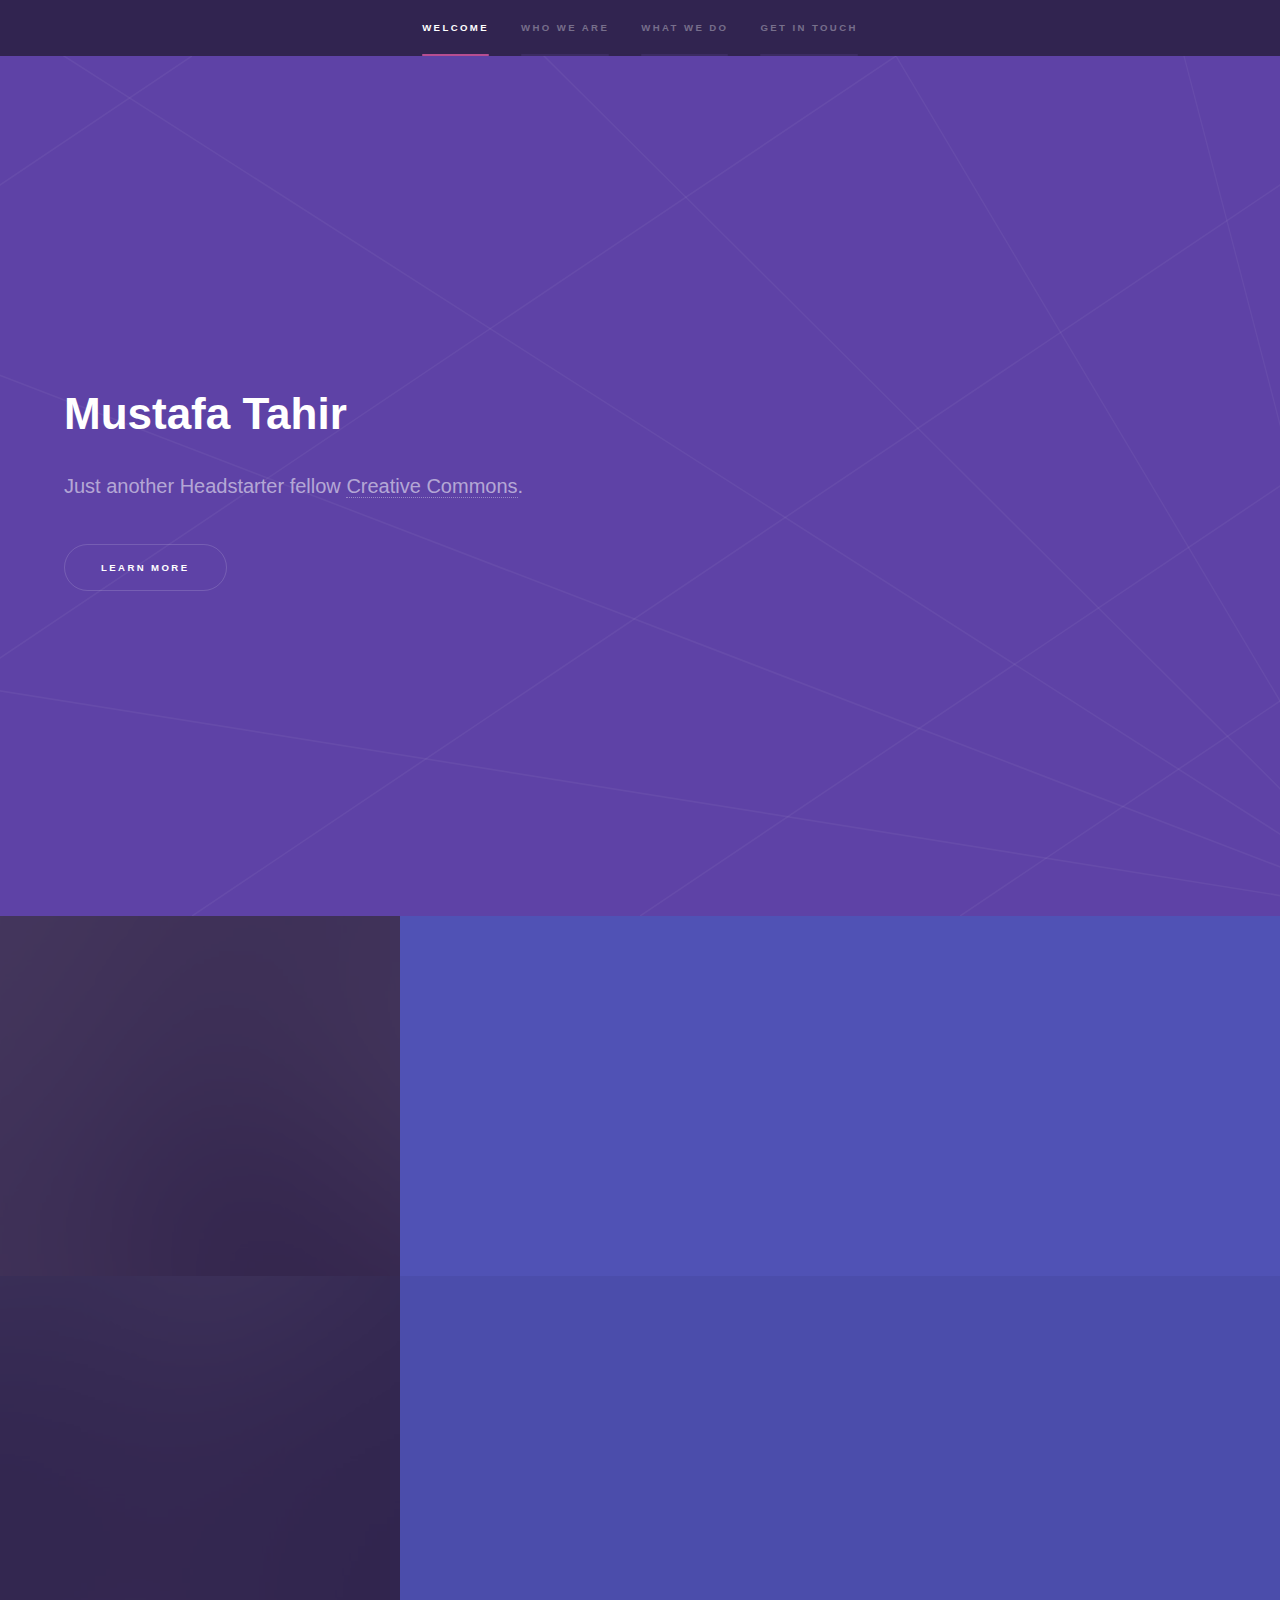
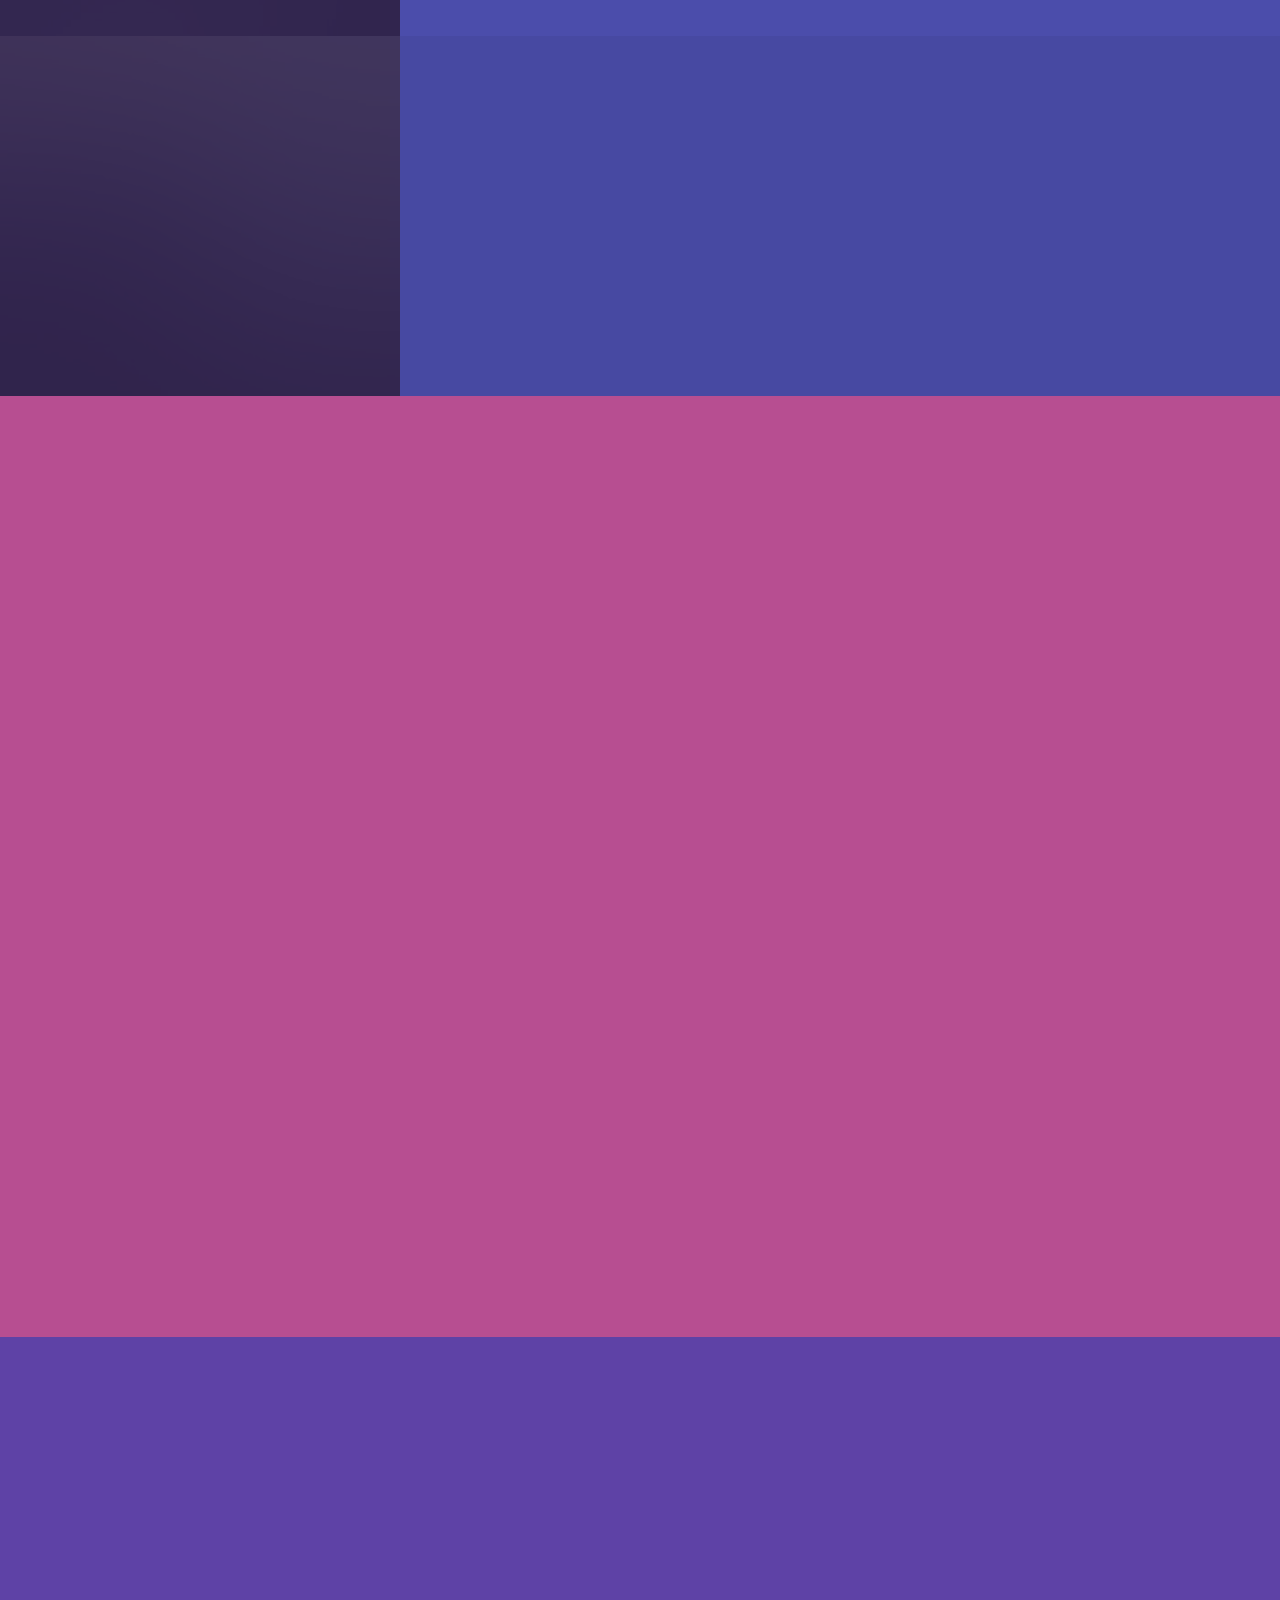
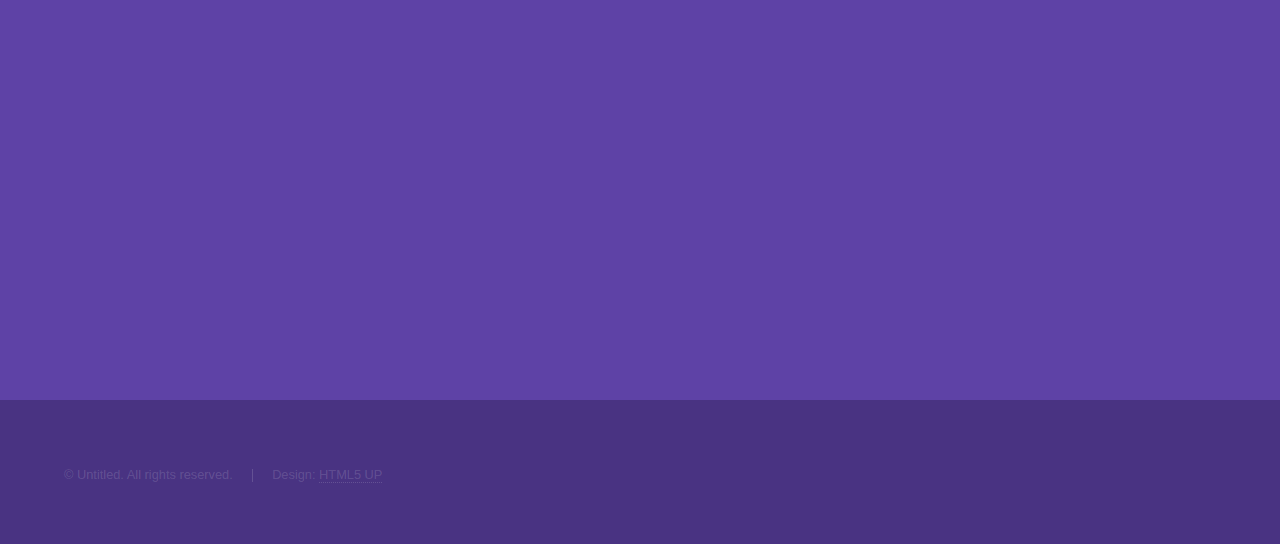
==== index.html @ 3d1623ca "added my first edited files" ====
<!DOCTYPE HTML>
<!--
	Hyperspace by HTML5 UP
	html5up.net | @ajlkn
	Free for personal and commercial use under the CCA 3.0 license (html5up.net/license)
-->
<html>
	<head>
		<title>Hyperspace by HTML5 UP</title>
		<meta charset="utf-8" />
		<meta name="viewport" content="width=device-width, initial-scale=1, user-scalable=no" />
		<link rel="stylesheet" href="assets/css/main.css" />
		<noscript><link rel="stylesheet" href="assets/css/noscript.css" /></noscript>
	</head>
	<body class="is-preload">

		<!-- Sidebar -->
			<section id="sidebar">
				<div class="inner">
					<nav>
						<ul>
							<li><a href="#intro">Welcome</a></li>
							<li><a href="#one">Who we are</a></li>
							<li><a href="#two">What we do</a></li>
							<li><a href="#three">Get in touch</a></li>
						</ul>
					</nav>
				</div>
			</section>

		<!-- Wrapper -->
			<div id="wrapper">

				<!-- Intro -->
					<section id="intro" class="wrapper style1 fullscreen fade-up">
						<div class="inner">
							<h1>Mustafa Tahir</h1>
							<p>Just another Headstarter fellow  <a href="http://html5up.net/license">Creative Commons</a>.</p>
							<ul class="actions">
								<li><a href="#one" class="button scrolly">Learn more</a></li>
							</ul>
						</div>
					</section>

				<!-- One -->
					<section id="one" class="wrapper style2 spotlights">
						<section>
							<a href="#" class="image"><img src="images/pic01.jpg" alt="" data-position="center center" /></a>
							<div class="content">
								<div class="inner">
									<h2>Sed ipsum dolor</h2>
									<p>Phasellus convallis elit id ullamcorper pulvinar. Duis aliquam turpis mauris, eu ultricies erat malesuada quis. Aliquam dapibus.</p>
									<ul class="actions">
										<li><a href="generic.html" class="button">Learn more</a></li>
									</ul>
								</div>
							</div>
						</section>
						<section>
							<a href="#" class="image"><img src="images/pic02.jpg" alt="" data-position="top center" /></a>
							<div class="content">
								<div class="inner">
									<h2>Feugiat consequat</h2>
									<p>Phasellus convallis elit id ullamcorper pulvinar. Duis aliquam turpis mauris, eu ultricies erat malesuada quis. Aliquam dapibus.</p>
									<ul class="actions">
										<li><a href="generic.html" class="button">Learn more</a></li>
									</ul>
								</div>
							</div>
						</section>
						<section>
							<a href="#" class="image"><img src="images/pic03.jpg" alt="" data-position="25% 25%" /></a>
							<div class="content">
								<div class="inner">
									<h2>Ultricies aliquam</h2>
									<p>Phasellus convallis elit id ullamcorper pulvinar. Duis aliquam turpis mauris, eu ultricies erat malesuada quis. Aliquam dapibus.</p>
									<ul class="actions">
										<li><a href="generic.html" class="button">Learn more</a></li>
									</ul>
								</div>
							</div>
						</section>
					</section>

				<!-- Two -->
					<section id="two" class="wrapper style3 fade-up">
						<div class="inner">
							<h2>What we do</h2>
							<p>Phasellus convallis elit id ullamcorper pulvinar. Duis aliquam turpis mauris, eu ultricies erat malesuada quis. Aliquam dapibus, lacus eget hendrerit bibendum, urna est aliquam sem, sit amet imperdiet est velit quis lorem.</p>
							<div class="features">
								<section>
									<span class="icon solid major fa-code"></span>
									<h3>Lorem ipsum amet</h3>
									<p>Phasellus convallis elit id ullam corper amet et pulvinar. Duis aliquam turpis mauris, sed ultricies erat dapibus.</p>
								</section>
								<section>
									<span class="icon solid major fa-lock"></span>
									<h3>Aliquam sed nullam</h3>
									<p>Phasellus convallis elit id ullam corper amet et pulvinar. Duis aliquam turpis mauris, sed ultricies erat dapibus.</p>
								</section>
								<section>
									<span class="icon solid major fa-cog"></span>
									<h3>Sed erat ullam corper</h3>
									<p>Phasellus convallis elit id ullam corper amet et pulvinar. Duis aliquam turpis mauris, sed ultricies erat dapibus.</p>
								</section>
								<section>
									<span class="icon solid major fa-desktop"></span>
									<h3>Veroeros quis lorem</h3>
									<p>Phasellus convallis elit id ullam corper amet et pulvinar. Duis aliquam turpis mauris, sed ultricies erat dapibus.</p>
								</section>
								<section>
									<span class="icon solid major fa-link"></span>
									<h3>Urna quis bibendum</h3>
									<p>Phasellus convallis elit id ullam corper amet et pulvinar. Duis aliquam turpis mauris, sed ultricies erat dapibus.</p>
								</section>
								<section>
									<span class="icon major fa-gem"></span>
									<h3>Aliquam urna dapibus</h3>
									<p>Phasellus convallis elit id ullam corper amet et pulvinar. Duis aliquam turpis mauris, sed ultricies erat dapibus.</p>
								</section>
							</div>
							<ul class="actions">
								<li><a href="generic.html" class="button">Learn more</a></li>
							</ul>
						</div>
					</section>

				<!-- Three -->
					<section id="three" class="wrapper style1 fade-up">
						<div class="inner">
							<h2>Get in touch</h2>
							<p>Phasellus convallis elit id ullamcorper pulvinar. Duis aliquam turpis mauris, eu ultricies erat malesuada quis. Aliquam dapibus, lacus eget hendrerit bibendum, urna est aliquam sem, sit amet imperdiet est velit quis lorem.</p>
							<div class="split style1">
								<section>
									<form method="post" action="#">
										<div class="fields">
											<div class="field half">
												<label for="name">Name</label>
												<input type="text" name="name" id="name" />
											</div>
											<div class="field half">
												<label for="email">Email</label>
												<input type="text" name="email" id="email" />
											</div>
											<div class="field">
												<label for="message">Message</label>
												<textarea name="message" id="message" rows="5"></textarea>
											</div>
										</div>
										<ul class="actions">
											<li><a href="" class="button submit">Send Message</a></li>
										</ul>
									</form>
								</section>
								<section>
									<ul class="contact">
										<li>
											<h3>Address</h3>
											<span>12345 Somewhere Road #654<br />
											Nashville, TN 00000-0000<br />
											USA</span>
										</li>
										<li>
											<h3>Email</h3>
											<a href="#">user@untitled.tld</a>
										</li>
										<li>
											<h3>Phone</h3>
											<span>(000) 000-0000</span>
										</li>
										<li>
											<h3>Social</h3>
											<ul class="icons">
												<li><a href="#" class="icon brands fa-twitter"><span class="label">Twitter</span></a></li>
												<li><a href="#" class="icon brands fa-facebook-f"><span class="label">Facebook</span></a></li>
												<li><a href="#" class="icon brands fa-github"><span class="label">GitHub</span></a></li>
												<li><a href="#" class="icon brands fa-instagram"><span class="label">Instagram</span></a></li>
												<li><a href="#" class="icon brands fa-linkedin-in"><span class="label">LinkedIn</span></a></li>
											</ul>
										</li>
									</ul>
								</section>
							</div>
						</div>
					</section>

			</div>

		<!-- Footer -->
			<footer id="footer" class="wrapper style1-alt">
				<div class="inner">
					<ul class="menu">
						<li>&copy; Untitled. All rights reserved.</li><li>Design: <a href="http://html5up.net">HTML5 UP</a></li>
					</ul>
				</div>
			</footer>

		<!-- Scripts -->
			<script src="assets/js/jquery.min.js"></script>
			<script src="assets/js/jquery.scrollex.min.js"></script>
			<script src="assets/js/jquery.scrolly.min.js"></script>
			<script src="assets/js/browser.min.js"></script>
			<script src="assets/js/breakpoints.min.js"></script>
			<script src="assets/js/util.js"></script>
			<script src="assets/js/main.js"></script>

	</body>
</html>
---- assets/css/main.css ----
@import url(fontawesome-all.min.css);

/*
	Hyperspace by HTML5 UP
	html5up.net | @ajlkn
	Free for personal and commercial use under the CCA 3.0 license (html5up.net/license)
*/

html, body, div, span, applet, object,
iframe, h1, h2, h3, h4, h5, h6, p, blockquote,
pre, a, abbr, acronym, address, big, cite,
code, del, dfn, em, img, ins, kbd, q, s, samp,
small, strike, strong, sub, sup, tt, var, b,
u, i, center, dl, dt, dd, ol, ul, li, fieldset,
form, label, legend, table, caption, tbody,
tfoot, thead, tr, th, td, article, aside,
canvas, details, embed, figure, figcaption,
footer, header, hgroup, menu, nav, output, ruby,
section, summary, time, mark, audio, video {
	margin: 0;
	padding: 0;
	border: 0;
	font-size: 100%;
	font: inherit;
	vertical-align: baseline;}

article, aside, details, figcaption, figure,
footer, header, hgroup, menu, nav, section {
	display: block;}

body {
	line-height: 1;
}

ol, ul {
	list-style: none;
}

blockquote, q {
	quotes: none;
}

	blockquote:before, blockquote:after, q:before, q:after {
		content: '';
		content: none;
	}

table {
	border-collapse: collapse;
	border-spacing: 0;
}

body {
	-webkit-text-size-adjust: none;
}

mark {
	background-color: transparent;
	color: inherit;
}

input::-moz-focus-inner {
	border: 0;
	padding: 0;
}

input, select, textarea {
	-moz-appearance: none;
	-webkit-appearance: none;
	-ms-appearance: none;
	appearance: none;
}

/* Basic */

	@-ms-viewport {
		width: device-width;
	}

	body {
		-ms-overflow-style: scrollbar;
	}

	@media screen and (max-width: 480px) {

		html, body {
			min-width: 320px;
		}

	}

	html {
		box-sizing: border-box;
	}

	*, *:before, *:after {
		box-sizing: inherit;
	}

	body {
		background: #312450;
	}

		body.is-preload *, body.is-preload *:before, body.is-preload *:after {
			-moz-animation: none !important;
			-webkit-animation: none !important;
			-ms-animation: none !important;
			animation: none !important;
			-moz-transition: none !important;
			-webkit-transition: none !important;
			-ms-transition: none !important;
			transition: none !important;
		}

/* Type */

	body, input, select, textarea {
		color: rgba(255, 255, 255, 0.55);
		font-family: Arial, Helvetica, sans-serif;
		font-size: 16.5pt;
		font-weight: normal;
		line-height: 1.75;
	}

		@media screen and (max-width: 1680px) {

			body, input, select, textarea {
				font-size: 13pt;
			}

		}

		@media screen and (max-width: 1280px) {

			body, input, select, textarea {
				font-size: 12pt;
			}

		}

		@media screen and (max-width: 360px) {

			body, input, select, textarea {
				font-size: 11pt;
			}

		}

	a {
		-moz-transition: color 0.2s ease, border-bottom-color 0.2s ease;
		-webkit-transition: color 0.2s ease, border-bottom-color 0.2s ease;
		-ms-transition: color 0.2s ease, border-bottom-color 0.2s ease;
		transition: color 0.2s ease, border-bottom-color 0.2s ease;
		border-bottom: dotted 1px rgba(255, 255, 255, 0.35);
		color: inherit;
		text-decoration: none;
	}

		a:hover {
			border-bottom-color: transparent;
			color: #ffffff;
		}

	strong, b {
		color: #ffffff;
		font-weight: bold;
	}

	em, i {
		font-style: italic;
	}

	p {
		margin: 0 0 2em 0;
	}

	h1, h2, h3, h4, h5, h6 {
		color: #ffffff;
		font-weight: bold;
		line-height: 1.5;
		margin: 0 0 0.5em 0;
	}

		h1 a, h2 a, h3 a, h4 a, h5 a, h6 a {
			color: inherit;
			text-decoration: none;
		}

	h1 {
		font-size: 2.75em;
	}

		h1.major {
			margin: 0 0 1.3em 0;
			position: relative;
			padding-bottom: 0.35em;
		}

			h1.major:after {
				background-image: -moz-linear-gradient(to right, #5e42a6, #b74e91);
				background-image: -webkit-linear-gradient(to right, #5e42a6, #b74e91);
				background-image: -ms-linear-gradient(to right, #5e42a6, #b74e91);
				background-image: linear-gradient(to right, #5e42a6, #b74e91);
				-moz-transition: max-width 0.2s ease;
				-webkit-transition: max-width 0.2s ease;
				-ms-transition: max-width 0.2s ease;
				transition: max-width 0.2s ease;
				border-radius: 0.2em;
				bottom: 0;
				content: '';
				height: 0.05em;
				position: absolute;
				right: 0;
				width: 100%;
			}

	h2 {
		font-size: 1.75em;
	}

	h3 {
		font-size: 1.1em;
	}

	h4 {
		font-size: 1em;
	}

	h5 {
		font-size: 0.8em;
	}

	h6 {
		font-size: 0.6em;
	}

	@media screen and (max-width: 736px) {

		h1 {
			font-size: 2em;
		}

		h2 {
			font-size: 1.25em;
		}

		h3 {
			font-size: 1em;
		}

		h4 {
			font-size: 0.8em;
		}

		h5 {
			font-size: 0.6em;
		}

		h6 {
			font-size: 0.6em;
		}

	}

	sub {
		font-size: 0.8em;
		position: relative;
		top: 0.5em;
	}

	sup {
		font-size: 0.8em;
		position: relative;
		top: -0.5em;
	}

	blockquote {
		border-left: solid 4px rgba(255, 255, 255, 0.15);
		font-style: italic;
		margin: 0 0 2em 0;
		padding: 0.5em 0 0.5em 2em;
	}

	code {
		background: rgba(255, 255, 255, 0.05);
		border-radius: 0.25em;
		border: solid 1px rgba(255, 255, 255, 0.15);
		font-family: "Courier New", monospace;
		font-size: 0.9em;
		margin: 0 0.25em;
		padding: 0.25em 0.65em;
	}

	pre {
		-webkit-overflow-scrolling: touch;
		font-family: "Courier New", monospace;
		font-size: 0.9em;
		margin: 0 0 2em 0;
	}

		pre code {
			display: block;
			line-height: 1.75em;
			padding: 1em 1.5em;
			overflow-x: auto;
		}

	hr {
		border: 0;
		border-bottom: solid 1px rgba(255, 255, 255, 0.15);
		margin: 2em 0;
	}

		hr.major {
			margin: 3em 0;
		}

	.align-left {
		text-align: left;
	}

	.align-center {
		text-align: center;
	}

	.align-right {
		text-align: right;
	}

/* Row */

	.row {
		display: flex;
		flex-wrap: wrap;
		box-sizing: border-box;
		align-items: stretch;
	}

		.row > * {
			box-sizing: border-box;
		}

		.row.gtr-uniform > * > :last-child {
			margin-bottom: 0;
		}

		.row.aln-left {
			justify-content: flex-start;
		}

		.row.aln-center {
			justify-content: center;
		}

		.row.aln-right {
			justify-content: flex-end;
		}

		.row.aln-top {
			align-items: flex-start;
		}

		.row.aln-middle {
			align-items: center;
		}

		.row.aln-bottom {
			align-items: flex-end;
		}

		.row > .imp {
			order: -1;
		}

		.row > .col-1 {
			width: 8.33333%;
		}

		.row > .off-1 {
			margin-left: 8.33333%;
		}

		.row > .col-2 {
			width: 16.66667%;
		}

		.row > .off-2 {
			margin-left: 16.66667%;
		}

		.row > .col-3 {
			width: 25%;
		}

		.row > .off-3 {
			margin-left: 25%;
		}

		.row > .col-4 {
			width: 33.33333%;
		}

		.row > .off-4 {
			margin-left: 33.33333%;
		}

		.row > .col-5 {
			width: 41.66667%;
		}

		.row > .off-5 {
			margin-left: 41.66667%;
		}

		.row > .col-6 {
			width: 50%;
		}

		.row > .off-6 {
			margin-left: 50%;
		}

		.row > .col-7 {
			width: 58.33333%;
		}

		.row > .off-7 {
			margin-left: 58.33333%;
		}

		.row > .col-8 {
			width: 66.66667%;
		}

		.row > .off-8 {
			margin-left: 66.66667%;
		}

		.row > .col-9 {
			width: 75%;
		}

		.row > .off-9 {
			margin-left: 75%;
		}

		.row > .col-10 {
			width: 83.33333%;
		}

		.row > .off-10 {
			margin-left: 83.33333%;
		}

		.row > .col-11 {
			width: 91.66667%;
		}

		.row > .off-11 {
			margin-left: 91.66667%;
		}

		.row > .col-12 {
			width: 100%;
		}

		.row > .off-12 {
			margin-left: 100%;
		}

		.row.gtr-0 {
			margin-top: 0;
			margin-left: 0em;
		}

			.row.gtr-0 > * {
				padding: 0 0 0 0em;
			}

			.row.gtr-0.gtr-uniform {
				margin-top: 0em;
			}

				.row.gtr-0.gtr-uniform > * {
					padding-top: 0em;
				}

		.row.gtr-25 {
			margin-top: 0;
			margin-left: -0.375em;
		}

			.row.gtr-25 > * {
				padding: 0 0 0 0.375em;
			}

			.row.gtr-25.gtr-uniform {
				margin-top: -0.375em;
			}

				.row.gtr-25.gtr-uniform > * {
					padding-top: 0.375em;
				}

		.row.gtr-50 {
			margin-top: 0;
			margin-left: -0.75em;
		}

			.row.gtr-50 > * {
				padding: 0 0 0 0.75em;
			}

			.row.gtr-50.gtr-uniform {
				margin-top: -0.75em;
			}

				.row.gtr-50.gtr-uniform > * {
					padding-top: 0.75em;
				}

		.row {
			margin-top: 0;
			margin-left: -1.5em;
		}

			.row > * {
				padding: 0 0 0 1.5em;
			}

			.row.gtr-uniform {
				margin-top: -1.5em;
			}

				.row.gtr-uniform > * {
					padding-top: 1.5em;
				}

		.row.gtr-150 {
			margin-top: 0;
			margin-left: -2.25em;
		}

			.row.gtr-150 > * {
				padding: 0 0 0 2.25em;
			}

			.row.gtr-150.gtr-uniform {
				margin-top: -2.25em;
			}

				.row.gtr-150.gtr-uniform > * {
					padding-top: 2.25em;
				}

		.row.gtr-200 {
			margin-top: 0;
			margin-left: -3em;
		}

			.row.gtr-200 > * {
				padding: 0 0 0 3em;
			}

			.row.gtr-200.gtr-uniform {
				margin-top: -3em;
			}

				.row.gtr-200.gtr-uniform > * {
					padding-top: 3em;
				}

		@media screen and (max-width: 1680px) {

			.row {
				display: flex;
				flex-wrap: wrap;
				box-sizing: border-box;
				align-items: stretch;
			}

				.row > * {
					box-sizing: border-box;
				}

				.row.gtr-uniform > * > :last-child {
					margin-bottom: 0;
				}

				.row.aln-left {
					justify-content: flex-start;
				}

				.row.aln-center {
					justify-content: center;
				}

				.row.aln-right {
					justify-content: flex-end;
				}

				.row.aln-top {
					align-items: flex-start;
				}

				.row.aln-middle {
					align-items: center;
				}

				.row.aln-bottom {
					align-items: flex-end;
				}

				.row > .imp-xlarge {
					order: -1;
				}

				.row > .col-1-xlarge {
					width: 8.33333%;
				}

				.row > .off-1-xlarge {
					margin-left: 8.33333%;
				}

				.row > .col-2-xlarge {
					width: 16.66667%;
				}

				.row > .off-2-xlarge {
					margin-left: 16.66667%;
				}

				.row > .col-3-xlarge {
					width: 25%;
				}

				.row > .off-3-xlarge {
					margin-left: 25%;
				}

				.row > .col-4-xlarge {
					width: 33.33333%;
				}

				.row > .off-4-xlarge {
					margin-left: 33.33333%;
				}

				.row > .col-5-xlarge {
					width: 41.66667%;
				}

				.row > .off-5-xlarge {
					margin-left: 41.66667%;
				}

				.row > .col-6-xlarge {
					width: 50%;
				}

				.row > .off-6-xlarge {
					margin-left: 50%;
				}

				.row > .col-7-xlarge {
					width: 58.33333%;
				}

				.row > .off-7-xlarge {
					margin-left: 58.33333%;
				}

				.row > .col-8-xlarge {
					width: 66.66667%;
				}

				.row > .off-8-xlarge {
					margin-left: 66.66667%;
				}

				.row > .col-9-xlarge {
					width: 75%;
				}

				.row > .off-9-xlarge {
					margin-left: 75%;
				}

				.row > .col-10-xlarge {
					width: 83.33333%;
				}

				.row > .off-10-xlarge {
					margin-left: 83.33333%;
				}

				.row > .col-11-xlarge {
					width: 91.66667%;
				}

				.row > .off-11-xlarge {
					margin-left: 91.66667%;
				}

				.row > .col-12-xlarge {
					width: 100%;
				}

				.row > .off-12-xlarge {
					margin-left: 100%;
				}

				.row.gtr-0 {
					margin-top: 0;
					margin-left: 0em;
				}

					.row.gtr-0 > * {
						padding: 0 0 0 0em;
					}

					.row.gtr-0.gtr-uniform {
						margin-top: 0em;
					}

						.row.gtr-0.gtr-uniform > * {
							padding-top: 0em;
						}

				.row.gtr-25 {
					margin-top: 0;
					margin-left: -0.375em;
				}

					.row.gtr-25 > * {
						padding: 0 0 0 0.375em;
					}

					.row.gtr-25.gtr-uniform {
						margin-top: -0.375em;
					}

						.row.gtr-25.gtr-uniform > * {
							padding-top: 0.375em;
						}

				.row.gtr-50 {
					margin-top: 0;
					margin-left: -0.75em;
				}

					.row.gtr-50 > * {
						padding: 0 0 0 0.75em;
					}

					.row.gtr-50.gtr-uniform {
						margin-top: -0.75em;
					}

						.row.gtr-50.gtr-uniform > * {
							padding-top: 0.75em;
						}

				.row {
					margin-top: 0;
					margin-left: -1.5em;
				}

					.row > * {
						padding: 0 0 0 1.5em;
					}

					.row.gtr-uniform {
						margin-top: -1.5em;
					}

						.row.gtr-uniform > * {
							padding-top: 1.5em;
						}

				.row.gtr-150 {
					margin-top: 0;
					margin-left: -2.25em;
				}

					.row.gtr-150 > * {
						padding: 0 0 0 2.25em;
					}

					.row.gtr-150.gtr-uniform {
						margin-top: -2.25em;
					}

						.row.gtr-150.gtr-uniform > * {
							padding-top: 2.25em;
						}

				.row.gtr-200 {
					margin-top: 0;
					margin-left: -3em;
				}

					.row.gtr-200 > * {
						padding: 0 0 0 3em;
					}

					.row.gtr-200.gtr-uniform {
						margin-top: -3em;
					}

						.row.gtr-200.gtr-uniform > * {
							padding-top: 3em;
						}

		}

		@media screen and (max-width: 1280px) {

			.row {
				display: flex;
				flex-wrap: wrap;
				box-sizing: border-box;
				align-items: stretch;
			}

				.row > * {
					box-sizing: border-box;
				}

				.row.gtr-uniform > * > :last-child {
					margin-bottom: 0;
				}

				.row.aln-left {
					justify-content: flex-start;
				}

				.row.aln-center {
					justify-content: center;
				}

				.row.aln-right {
					justify-content: flex-end;
				}

				.row.aln-top {
					align-items: flex-start;
				}

				.row.aln-middle {
					align-items: center;
				}

				.row.aln-bottom {
					align-items: flex-end;
				}

				.row > .imp-large {
					order: -1;
				}

				.row > .col-1-large {
					width: 8.33333%;
				}

				.row > .off-1-large {
					margin-left: 8.33333%;
				}

				.row > .col-2-large {
					width: 16.66667%;
				}

				.row > .off-2-large {
					margin-left: 16.66667%;
				}

				.row > .col-3-large {
					width: 25%;
				}

				.row > .off-3-large {
					margin-left: 25%;
				}

				.row > .col-4-large {
					width: 33.33333%;
				}

				.row > .off-4-large {
					margin-left: 33.33333%;
				}

				.row > .col-5-large {
					width: 41.66667%;
				}

				.row > .off-5-large {
					margin-left: 41.66667%;
				}

				.row > .col-6-large {
					width: 50%;
				}

				.row > .off-6-large {
					margin-left: 50%;
				}

				.row > .col-7-large {
					width: 58.33333%;
				}

				.row > .off-7-large {
					margin-left: 58.33333%;
				}

				.row > .col-8-large {
					width: 66.66667%;
				}

				.row > .off-8-large {
					margin-left: 66.66667%;
				}

				.row > .col-9-large {
					width: 75%;
				}

				.row > .off-9-large {
					margin-left: 75%;
				}

				.row > .col-10-large {
					width: 83.33333%;
				}

				.row > .off-10-large {
					margin-left: 83.33333%;
				}

				.row > .col-11-large {
					width: 91.66667%;
				}

				.row > .off-11-large {
					margin-left: 91.66667%;
				}

				.row > .col-12-large {
					width: 100%;
				}

				.row > .off-12-large {
					margin-left: 100%;
				}

				.row.gtr-0 {
					margin-top: 0;
					margin-left: 0em;
				}

					.row.gtr-0 > * {
						padding: 0 0 0 0em;
					}

					.row.gtr-0.gtr-uniform {
						margin-top: 0em;
					}

						.row.gtr-0.gtr-uniform > * {
							padding-top: 0em;
						}

				.row.gtr-25 {
					margin-top: 0;
					margin-left: -0.375em;
				}

					.row.gtr-25 > * {
						padding: 0 0 0 0.375em;
					}

					.row.gtr-25.gtr-uniform {
						margin-top: -0.375em;
					}

						.row.gtr-25.gtr-uniform > * {
							padding-top: 0.375em;
						}

				.row.gtr-50 {
					margin-top: 0;
					margin-left: -0.75em;
				}

					.row.gtr-50 > * {
						padding: 0 0 0 0.75em;
					}

					.row.gtr-50.gtr-uniform {
						margin-top: -0.75em;
					}

						.row.gtr-50.gtr-uniform > * {
							padding-top: 0.75em;
						}

				.row {
					margin-top: 0;
					margin-left: -1.5em;
				}

					.row > * {
						padding: 0 0 0 1.5em;
					}

					.row.gtr-uniform {
						margin-top: -1.5em;
					}

						.row.gtr-uniform > * {
							padding-top: 1.5em;
						}

				.row.gtr-150 {
					margin-top: 0;
					margin-left: -2.25em;
				}

					.row.gtr-150 > * {
						padding: 0 0 0 2.25em;
					}

					.row.gtr-150.gtr-uniform {
						margin-top: -2.25em;
					}

						.row.gtr-150.gtr-uniform > * {
							padding-top: 2.25em;
						}

				.row.gtr-200 {
					margin-top: 0;
					margin-left: -3em;
				}

					.row.gtr-200 > * {
						padding: 0 0 0 3em;
					}

					.row.gtr-200.gtr-uniform {
						margin-top: -3em;
					}

						.row.gtr-200.gtr-uniform > * {
							padding-top: 3em;
						}

		}

		@media screen and (max-width: 980px) {

			.row {
				display: flex;
				flex-wrap: wrap;
				box-sizing: border-box;
				align-items: stretch;
			}

				.row > * {
					box-sizing: border-box;
				}

				.row.gtr-uniform > * > :last-child {
					margin-bottom: 0;
				}

				.row.aln-left {
					justify-content: flex-start;
				}

				.row.aln-center {
					justify-content: center;
				}

				.row.aln-right {
					justify-content: flex-end;
				}

				.row.aln-top {
					align-items: flex-start;
				}

				.row.aln-middle {
					align-items: center;
				}

				.row.aln-bottom {
					align-items: flex-end;
				}

				.row > .imp-medium {
					order: -1;
				}

				.row > .col-1-medium {
					width: 8.33333%;
				}

				.row > .off-1-medium {
					margin-left: 8.33333%;
				}

				.row > .col-2-medium {
					width: 16.66667%;
				}

				.row > .off-2-medium {
					margin-left: 16.66667%;
				}

				.row > .col-3-medium {
					width: 25%;
				}

				.row > .off-3-medium {
					margin-left: 25%;
				}

				.row > .col-4-medium {
					width: 33.33333%;
				}

				.row > .off-4-medium {
					margin-left: 33.33333%;
				}

				.row > .col-5-medium {
					width: 41.66667%;
				}

				.row > .off-5-medium {
					margin-left: 41.66667%;
				}

				.row > .col-6-medium {
					width: 50%;
				}

				.row > .off-6-medium {
					margin-left: 50%;
				}

				.row > .col-7-medium {
					width: 58.33333%;
				}

				.row > .off-7-medium {
					margin-left: 58.33333%;
				}

				.row > .col-8-medium {
					width: 66.66667%;
				}

				.row > .off-8-medium {
					margin-left: 66.66667%;
				}

				.row > .col-9-medium {
					width: 75%;
				}

				.row > .off-9-medium {
					margin-left: 75%;
				}

				.row > .col-10-medium {
					width: 83.33333%;
				}

				.row > .off-10-medium {
					margin-left: 83.33333%;
				}

				.row > .col-11-medium {
					width: 91.66667%;
				}

				.row > .off-11-medium {
					margin-left: 91.66667%;
				}

				.row > .col-12-medium {
					width: 100%;
				}

				.row > .off-12-medium {
					margin-left: 100%;
				}

				.row.gtr-0 {
					margin-top: 0;
					margin-left: 0em;
				}

					.row.gtr-0 > * {
						padding: 0 0 0 0em;
					}

					.row.gtr-0.gtr-uniform {
						margin-top: 0em;
					}

						.row.gtr-0.gtr-uniform > * {
							padding-top: 0em;
						}

				.row.gtr-25 {
					margin-top: 0;
					margin-left: -0.375em;
				}

					.row.gtr-25 > * {
						padding: 0 0 0 0.375em;
					}

					.row.gtr-25.gtr-uniform {
						margin-top: -0.375em;
					}

						.row.gtr-25.gtr-uniform > * {
							padding-top: 0.375em;
						}

				.row.gtr-50 {
					margin-top: 0;
					margin-left: -0.75em;
				}

					.row.gtr-50 > * {
						padding: 0 0 0 0.75em;
					}

					.row.gtr-50.gtr-uniform {
						margin-top: -0.75em;
					}

						.row.gtr-50.gtr-uniform > * {
							padding-top: 0.75em;
						}

				.row {
					margin-top: 0;
					margin-left: -1.5em;
				}

					.row > * {
						padding: 0 0 0 1.5em;
					}

					.row.gtr-uniform {
						margin-top: -1.5em;
					}

						.row.gtr-uniform > * {
							padding-top: 1.5em;
						}

				.row.gtr-150 {
					margin-top: 0;
					margin-left: -2.25em;
				}

					.row.gtr-150 > * {
						padding: 0 0 0 2.25em;
					}

					.row.gtr-150.gtr-uniform {
						margin-top: -2.25em;
					}

						.row.gtr-150.gtr-uniform > * {
							padding-top: 2.25em;
						}

				.row.gtr-200 {
					margin-top: 0;
					margin-left: -3em;
				}

					.row.gtr-200 > * {
						padding: 0 0 0 3em;
					}

					.row.gtr-200.gtr-uniform {
						margin-top: -3em;
					}

						.row.gtr-200.gtr-uniform > * {
							padding-top: 3em;
						}

		}

		@media screen and (max-width: 736px) {

			.row {
				display: flex;
				flex-wrap: wrap;
				box-sizing: border-box;
				align-items: stretch;
			}

				.row > * {
					box-sizing: border-box;
				}

				.row.gtr-uniform > * > :last-child {
					margin-bottom: 0;
				}

				.row.aln-left {
					justify-content: flex-start;
				}

				.row.aln-center {
					justify-content: center;
				}

				.row.aln-right {
					justify-content: flex-end;
				}

				.row.aln-top {
					align-items: flex-start;
				}

				.row.aln-middle {
					align-items: center;
				}

				.row.aln-bottom {
					align-items: flex-end;
				}

				.row > .imp-small {
					order: -1;
				}

				.row > .col-1-small {
					width: 8.33333%;
				}

				.row > .off-1-small {
					margin-left: 8.33333%;
				}

				.row > .col-2-small {
					width: 16.66667%;
				}

				.row > .off-2-small {
					margin-left: 16.66667%;
				}

				.row > .col-3-small {
					width: 25%;
				}

				.row > .off-3-small {
					margin-left: 25%;
				}

				.row > .col-4-small {
					width: 33.33333%;
				}

				.row > .off-4-small {
					margin-left: 33.33333%;
				}

				.row > .col-5-small {
					width: 41.66667%;
				}

				.row > .off-5-small {
					margin-left: 41.66667%;
				}

				.row > .col-6-small {
					width: 50%;
				}

				.row > .off-6-small {
					margin-left: 50%;
				}

				.row > .col-7-small {
					width: 58.33333%;
				}

				.row > .off-7-small {
					margin-left: 58.33333%;
				}

				.row > .col-8-small {
					width: 66.66667%;
				}

				.row > .off-8-small {
					margin-left: 66.66667%;
				}

				.row > .col-9-small {
					width: 75%;
				}

				.row > .off-9-small {
					margin-left: 75%;
				}

				.row > .col-10-small {
					width: 83.33333%;
				}

				.row > .off-10-small {
					margin-left: 83.33333%;
				}

				.row > .col-11-small {
					width: 91.66667%;
				}

				.row > .off-11-small {
					margin-left: 91.66667%;
				}

				.row > .col-12-small {
					width: 100%;
				}

				.row > .off-12-small {
					margin-left: 100%;
				}

				.row.gtr-0 {
					margin-top: 0;
					margin-left: 0em;
				}

					.row.gtr-0 > * {
						padding: 0 0 0 0em;
					}

					.row.gtr-0.gtr-uniform {
						margin-top: 0em;
					}

						.row.gtr-0.gtr-uniform > * {
							padding-top: 0em;
						}

				.row.gtr-25 {
					margin-top: 0;
					margin-left: -0.375em;
				}

					.row.gtr-25 > * {
						padding: 0 0 0 0.375em;
					}

					.row.gtr-25.gtr-uniform {
						margin-top: -0.375em;
					}

						.row.gtr-25.gtr-uniform > * {
							padding-top: 0.375em;
						}

				.row.gtr-50 {
					margin-top: 0;
					margin-left: -0.75em;
				}

					.row.gtr-50 > * {
						padding: 0 0 0 0.75em;
					}

					.row.gtr-50.gtr-uniform {
						margin-top: -0.75em;
					}

						.row.gtr-50.gtr-uniform > * {
							padding-top: 0.75em;
						}

				.row {
					margin-top: 0;
					margin-left: -1.5em;
				}

					.row > * {
						padding: 0 0 0 1.5em;
					}

					.row.gtr-uniform {
						margin-top: -1.5em;
					}

						.row.gtr-uniform > * {
							padding-top: 1.5em;
						}

				.row.gtr-150 {
					margin-top: 0;
					margin-left: -2.25em;
				}

					.row.gtr-150 > * {
						padding: 0 0 0 2.25em;
					}

					.row.gtr-150.gtr-uniform {
						margin-top: -2.25em;
					}

						.row.gtr-150.gtr-uniform > * {
							padding-top: 2.25em;
						}

				.row.gtr-200 {
					margin-top: 0;
					margin-left: -3em;
				}

					.row.gtr-200 > * {
						padding: 0 0 0 3em;
					}

					.row.gtr-200.gtr-uniform {
						margin-top: -3em;
					}

						.row.gtr-200.gtr-uniform > * {
							padding-top: 3em;
						}

		}

		@media screen and (max-width: 480px) {

			.row {
				display: flex;
				flex-wrap: wrap;
				box-sizing: border-box;
				align-items: stretch;
			}

				.row > * {
					box-sizing: border-box;
				}

				.row.gtr-uniform > * > :last-child {
					margin-bottom: 0;
				}

				.row.aln-left {
					justify-content: flex-start;
				}

				.row.aln-center {
					justify-content: center;
				}

				.row.aln-right {
					justify-content: flex-end;
				}

				.row.aln-top {
					align-items: flex-start;
				}

				.row.aln-middle {
					align-items: center;
				}

				.row.aln-bottom {
					align-items: flex-end;
				}

				.row > .imp-xsmall {
					order: -1;
				}

				.row > .col-1-xsmall {
					width: 8.33333%;
				}

				.row > .off-1-xsmall {
					margin-left: 8.33333%;
				}

				.row > .col-2-xsmall {
					width: 16.66667%;
				}

				.row > .off-2-xsmall {
					margin-left: 16.66667%;
				}

				.row > .col-3-xsmall {
					width: 25%;
				}

				.row > .off-3-xsmall {
					margin-left: 25%;
				}

				.row > .col-4-xsmall {
					width: 33.33333%;
				}

				.row > .off-4-xsmall {
					margin-left: 33.33333%;
				}

				.row > .col-5-xsmall {
					width: 41.66667%;
				}

				.row > .off-5-xsmall {
					margin-left: 41.66667%;
				}

				.row > .col-6-xsmall {
					width: 50%;
				}

				.row > .off-6-xsmall {
					margin-left: 50%;
				}

				.row > .col-7-xsmall {
					width: 58.33333%;
				}

				.row > .off-7-xsmall {
					margin-left: 58.33333%;
				}

				.row > .col-8-xsmall {
					width: 66.66667%;
				}

				.row > .off-8-xsmall {
					margin-left: 66.66667%;
				}

				.row > .col-9-xsmall {
					width: 75%;
				}

				.row > .off-9-xsmall {
					margin-left: 75%;
				}

				.row > .col-10-xsmall {
					width: 83.33333%;
				}

				.row > .off-10-xsmall {
					margin-left: 83.33333%;
				}

				.row > .col-11-xsmall {
					width: 91.66667%;
				}

				.row > .off-11-xsmall {
					margin-left: 91.66667%;
				}

				.row > .col-12-xsmall {
					width: 100%;
				}

				.row > .off-12-xsmall {
					margin-left: 100%;
				}

				.row.gtr-0 {
					margin-top: 0;
					margin-left: 0em;
				}

					.row.gtr-0 > * {
						padding: 0 0 0 0em;
					}

					.row.gtr-0.gtr-uniform {
						margin-top: 0em;
					}

						.row.gtr-0.gtr-uniform > * {
							padding-top: 0em;
						}

				.row.gtr-25 {
					margin-top: 0;
					margin-left: -0.375em;
				}

					.row.gtr-25 > * {
						padding: 0 0 0 0.375em;
					}

					.row.gtr-25.gtr-uniform {
						margin-top: -0.375em;
					}

						.row.gtr-25.gtr-uniform > * {
							padding-top: 0.375em;
						}

				.row.gtr-50 {
					margin-top: 0;
					margin-left: -0.75em;
				}

					.row.gtr-50 > * {
						padding: 0 0 0 0.75em;
					}

					.row.gtr-50.gtr-uniform {
						margin-top: -0.75em;
					}

						.row.gtr-50.gtr-uniform > * {
							padding-top: 0.75em;
						}

				.row {
					margin-top: 0;
					margin-left: -1.5em;
				}

					.row > * {
						padding: 0 0 0 1.5em;
					}

					.row.gtr-uniform {
						margin-top: -1.5em;
					}

						.row.gtr-uniform > * {
							padding-top: 1.5em;
						}

				.row.gtr-150 {
					margin-top: 0;
					margin-left: -2.25em;
				}

					.row.gtr-150 > * {
						padding: 0 0 0 2.25em;
					}

					.row.gtr-150.gtr-uniform {
						margin-top: -2.25em;
					}

						.row.gtr-150.gtr-uniform > * {
							padding-top: 2.25em;
						}

				.row.gtr-200 {
					margin-top: 0;
					margin-left: -3em;
				}

					.row.gtr-200 > * {
						padding: 0 0 0 3em;
					}

					.row.gtr-200.gtr-uniform {
						margin-top: -3em;
					}

						.row.gtr-200.gtr-uniform > * {
							padding-top: 3em;
						}

		}

/* Box */

	.box {
		border-radius: 0.25em;
		border: solid 1px rgba(255, 255, 255, 0.15);
		margin-bottom: 2em;
		padding: 1.5em;
	}

		.box > :last-child,
		.box > :last-child > :last-child,
		.box > :last-child > :last-child > :last-child {
			margin-bottom: 0;
		}

		.box.alt {
			border: 0;
			border-radius: 0;
			padding: 0;
		}

/* Button */

	input[type="submit"],
	input[type="reset"],
	input[type="button"],
	button,
	.button {
		-moz-appearance: none;
		-webkit-appearance: none;
		-ms-appearance: none;
		appearance: none;
		-moz-transition: border-color 0.2s ease;
		-webkit-transition: border-color 0.2s ease;
		-ms-transition: border-color 0.2s ease;
		transition: border-color 0.2s ease;
		background-color: transparent;
		border: solid 1px !important;
		border-color: rgba(255, 255, 255, 0.15) !important;
		border-radius: 3em;
		color: #ffffff !important;
		cursor: pointer;
		display: inline-block;
		font-size: 0.6em;
		font-weight: bold;
		height: calc(4.75em + 2px);
		letter-spacing: 0.25em;
		line-height: 4.75em;
		outline: 0;
		padding: 0 3.75em;
		position: relative;
		text-align: center;
		text-decoration: none;
		text-transform: uppercase;
		white-space: nowrap;
	}

		input[type="submit"]:after,
		input[type="reset"]:after,
		input[type="button"]:after,
		button:after,
		.button:after {
			-moz-transform: scale(0.25);
			-webkit-transform: scale(0.25);
			-ms-transform: scale(0.25);
			transform: scale(0.25);
			pointer-events: none;
			-moz-transition: opacity 0.2s ease, -moz-transform 0.2s ease;
			-webkit-transition: opacity 0.2s ease, -webkit-transform 0.2s ease;
			-ms-transition: opacity 0.2s ease, -ms-transform 0.2s ease;
			transition: opacity 0.2s ease, transform 0.2s ease;
			background: #ffffff;
			border-radius: 3em;
			content: '';
			height: 100%;
			left: 0;
			opacity: 0;
			position: absolute;
			top: 0;
			width: 100%;
		}

		input[type="submit"].icon:before,
		input[type="reset"].icon:before,
		input[type="button"].icon:before,
		button.icon:before,
		.button.icon:before {
			margin-right: 0.75em;
		}

		input[type="submit"].fit,
		input[type="reset"].fit,
		input[type="button"].fit,
		button.fit,
		.button.fit {
			width: 100%;
		}

		input[type="submit"].small,
		input[type="reset"].small,
		input[type="button"].small,
		button.small,
		.button.small {
			font-size: 0.4em;
		}

		input[type="submit"].large,
		input[type="reset"].large,
		input[type="button"].large,
		button.large,
		.button.large {
			font-size: 0.8em;
		}

		input[type="submit"].primary,
		input[type="reset"].primary,
		input[type="button"].primary,
		button.primary,
		.button.primary {
			background-color: #ffffff;
			color: #312450 !important;
		}

			input[type="submit"].primary:after,
			input[type="reset"].primary:after,
			input[type="button"].primary:after,
			button.primary:after,
			.button.primary:after {
				display: none;
			}

		input[type="submit"].disabled, input[type="submit"]:disabled,
		input[type="reset"].disabled,
		input[type="reset"]:disabled,
		input[type="button"].disabled,
		input[type="button"]:disabled,
		button.disabled,
		button:disabled,
		.button.disabled,
		.button:disabled {
			cursor: default;
			opacity: 0.5;
			pointer-events: none;
		}

		input[type="submit"]:hover,
		input[type="reset"]:hover,
		input[type="button"]:hover,
		button:hover,
		.button:hover {
			border-color: rgba(255, 255, 255, 0.55) !important;
		}

			input[type="submit"]:hover:after,
			input[type="reset"]:hover:after,
			input[type="button"]:hover:after,
			button:hover:after,
			.button:hover:after {
				opacity: 0.05;
				-moz-transform: scale(1);
				-webkit-transform: scale(1);
				-ms-transform: scale(1);
				transform: scale(1);
			}

			input[type="submit"]:hover:active,
			input[type="reset"]:hover:active,
			input[type="button"]:hover:active,
			button:hover:active,
			.button:hover:active {
				border-color: #ffffff !important;
			}

				input[type="submit"]:hover:active:after,
				input[type="reset"]:hover:active:after,
				input[type="button"]:hover:active:after,
				button:hover:active:after,
				.button:hover:active:after {
					opacity: 0.1;
				}

/* Features */

	.features {
		display: -moz-flex;
		display: -webkit-flex;
		display: -ms-flex;
		display: flex;
		-moz-flex-wrap: wrap;
		-webkit-flex-wrap: wrap;
		-ms-flex-wrap: wrap;
		flex-wrap: wrap;
		border-radius: 0.25em;
		border: solid 1px rgba(255, 255, 255, 0.15);
		background: rgba(255, 255, 255, 0.05);
		margin: 0 0 2em 0;
	}

		.features section {
			padding: 3.5em 3em 1em 7em ;
			width: 50%;
			border-top: solid 1px rgba(255, 255, 255, 0.15);
			position: relative;
		}

			.features section:nth-child(-n + 2) {
				border-top-width: 0;
			}

			.features section:nth-child(2n) {
				border-left: solid 1px rgba(255, 255, 255, 0.15);
			}

			.features section .icon {
				-moz-transition: opacity 0.5s ease, -moz-transform 0.5s ease;
				-webkit-transition: opacity 0.5s ease, -webkit-transform 0.5s ease;
				-ms-transition: opacity 0.5s ease, -ms-transform 0.5s ease;
				transition: opacity 0.5s ease, transform 0.5s ease;
				-moz-transition-delay: 1s;
				-webkit-transition-delay: 1s;
				-ms-transition-delay: 1s;
				transition-delay: 1s;
				-moz-transform: scale(1);
				-webkit-transform: scale(1);
				-ms-transform: scale(1);
				transform: scale(1);
				position: absolute;
				left: 3em;
				top: 3em;
				opacity: 1;
			}

			.features section:nth-child(1) .icon {
				-moz-transition-delay: 0.15s;
				-webkit-transition-delay: 0.15s;
				-ms-transition-delay: 0.15s;
				transition-delay: 0.15s;
			}

			.features section:nth-child(2) .icon {
				-moz-transition-delay: 0.3s;
				-webkit-transition-delay: 0.3s;
				-ms-transition-delay: 0.3s;
				transition-delay: 0.3s;
			}

			.features section:nth-child(3) .icon {
				-moz-transition-delay: 0.45s;
				-webkit-transition-delay: 0.45s;
				-ms-transition-delay: 0.45s;
				transition-delay: 0.45s;
			}

			.features section:nth-child(4) .icon {
				-moz-transition-delay: 0.6s;
				-webkit-transition-delay: 0.6s;
				-ms-transition-delay: 0.6s;
				transition-delay: 0.6s;
			}

			.features section:nth-child(5) .icon {
				-moz-transition-delay: 0.75s;
				-webkit-transition-delay: 0.75s;
				-ms-transition-delay: 0.75s;
				transition-delay: 0.75s;
			}

			.features section:nth-child(6) .icon {
				-moz-transition-delay: 0.9s;
				-webkit-transition-delay: 0.9s;
				-ms-transition-delay: 0.9s;
				transition-delay: 0.9s;
			}

			.features section:nth-child(7) .icon {
				-moz-transition-delay: 1.05s;
				-webkit-transition-delay: 1.05s;
				-ms-transition-delay: 1.05s;
				transition-delay: 1.05s;
			}

			.features section:nth-child(8) .icon {
				-moz-transition-delay: 1.2s;
				-webkit-transition-delay: 1.2s;
				-ms-transition-delay: 1.2s;
				transition-delay: 1.2s;
			}

			.features section:nth-child(9) .icon {
				-moz-transition-delay: 1.35s;
				-webkit-transition-delay: 1.35s;
				-ms-transition-delay: 1.35s;
				transition-delay: 1.35s;
			}

			.features section:nth-child(10) .icon {
				-moz-transition-delay: 1.5s;
				-webkit-transition-delay: 1.5s;
				-ms-transition-delay: 1.5s;
				transition-delay: 1.5s;
			}

			.features section:nth-child(11) .icon {
				-moz-transition-delay: 1.65s;
				-webkit-transition-delay: 1.65s;
				-ms-transition-delay: 1.65s;
				transition-delay: 1.65s;
			}

			.features section:nth-child(12) .icon {
				-moz-transition-delay: 1.8s;
				-webkit-transition-delay: 1.8s;
				-ms-transition-delay: 1.8s;
				transition-delay: 1.8s;
			}

			.features section:nth-child(13) .icon {
				-moz-transition-delay: 1.95s;
				-webkit-transition-delay: 1.95s;
				-ms-transition-delay: 1.95s;
				transition-delay: 1.95s;
			}

			.features section:nth-child(14) .icon {
				-moz-transition-delay: 2.1s;
				-webkit-transition-delay: 2.1s;
				-ms-transition-delay: 2.1s;
				transition-delay: 2.1s;
			}

			.features section:nth-child(15) .icon {
				-moz-transition-delay: 2.25s;
				-webkit-transition-delay: 2.25s;
				-ms-transition-delay: 2.25s;
				transition-delay: 2.25s;
			}

			.features section:nth-child(16) .icon {
				-moz-transition-delay: 2.4s;
				-webkit-transition-delay: 2.4s;
				-ms-transition-delay: 2.4s;
				transition-delay: 2.4s;
			}

			.features section:nth-child(17) .icon {
				-moz-transition-delay: 2.55s;
				-webkit-transition-delay: 2.55s;
				-ms-transition-delay: 2.55s;
				transition-delay: 2.55s;
			}

			.features section:nth-child(18) .icon {
				-moz-transition-delay: 2.7s;
				-webkit-transition-delay: 2.7s;
				-ms-transition-delay: 2.7s;
				transition-delay: 2.7s;
			}

			.features section:nth-child(19) .icon {
				-moz-transition-delay: 2.85s;
				-webkit-transition-delay: 2.85s;
				-ms-transition-delay: 2.85s;
				transition-delay: 2.85s;
			}

			.features section:nth-child(20) .icon {
				-moz-transition-delay: 3s;
				-webkit-transition-delay: 3s;
				-ms-transition-delay: 3s;
				transition-delay: 3s;
			}

		.features.inactive section .icon {
			-moz-transform: scale(0.5);
			-webkit-transform: scale(0.5);
			-ms-transform: scale(0.5);
			transform: scale(0.5);
			opacity: 0;
		}

		@media screen and (max-width: 980px) {

			.features {
				display: block;
			}

				.features section {
					border-top-width: 1px !important;
					border-left-width: 0 !important;
					width: 100%;
				}

					.features section:first-child {
						border-top-width: 0 !important;
					}

		}

		@media screen and (max-width: 736px) {

			.features section {
				padding: 2.5em 1.5em 0.1em 5.5em ;
			}

				.features section .icon {
					left: 1.5em;
					top: 2em;
				}

		}

		@media screen and (max-width: 480px) {

			.features section {
				padding: 2em 1.5em 0.1em 1.5em ;
			}

				.features section .icon {
					left: 0;
					position: relative;
					top: 0;
				}

		}

/* Form */

	form {
		margin: 0 0 2em 0;
	}

		form > :last-child {
			margin-bottom: 0;
		}

		form > .fields {
			display: -moz-flex;
			display: -webkit-flex;
			display: -ms-flex;
			display: flex;
			-moz-flex-wrap: wrap;
			-webkit-flex-wrap: wrap;
			-ms-flex-wrap: wrap;
			flex-wrap: wrap;
			width: calc(100% + 3em);
			margin: -1.5em 0 2em -1.5em;
		}

			form > .fields > .field {
				-moz-flex-grow: 0;
				-webkit-flex-grow: 0;
				-ms-flex-grow: 0;
				flex-grow: 0;
				-moz-flex-shrink: 0;
				-webkit-flex-shrink: 0;
				-ms-flex-shrink: 0;
				flex-shrink: 0;
				padding: 1.5em 0 0 1.5em;
				width: calc(100% - 1.5em);
			}

				form > .fields > .field.half {
					width: calc(50% - 0.75em);
				}

				form > .fields > .field.third {
					width: calc(100%/3 - 0.5em);
				}

				form > .fields > .field.quarter {
					width: calc(25% - 0.375em);
				}

		@media screen and (max-width: 480px) {

			form > .fields {
				width: calc(100% + 3em);
				margin: -1.5em 0 2em -1.5em;
			}

				form > .fields > .field {
					padding: 1.5em 0 0 1.5em;
					width: calc(100% - 1.5em);
				}

					form > .fields > .field.half {
						width: calc(100% - 1.5em);
					}

					form > .fields > .field.third {
						width: calc(100% - 1.5em);
					}

					form > .fields > .field.quarter {
						width: calc(100% - 1.5em);
					}

		}

	label {
		color: #ffffff;
		font-weight: bold;
		line-height: 1.5;
		margin: 0 0 0.7em 0;
		display: block;
		font-size: 1.1em;
	}

	input[type="text"],
	input[type="password"],
	input[type="email"],
	input[type="tel"],
	select,
	textarea {
		-moz-appearance: none;
		-webkit-appearance: none;
		-ms-appearance: none;
		appearance: none;
		background: rgba(255, 255, 255, 0.05);
		border-radius: 0.25em;
		border: none;
		border: solid 1px rgba(255, 255, 255, 0.15);
		color: inherit;
		display: block;
		outline: 0;
		padding: 0 1em;
		text-decoration: none;
		width: 100%;
	}

		input[type="text"]:invalid,
		input[type="password"]:invalid,
		input[type="email"]:invalid,
		input[type="tel"]:invalid,
		select:invalid,
		textarea:invalid {
			box-shadow: none;
		}

		input[type="text"]:focus,
		input[type="password"]:focus,
		input[type="email"]:focus,
		input[type="tel"]:focus,
		select:focus,
		textarea:focus {
			border-color: #ffffff;
			box-shadow: 0 0 0 1px #ffffff;
		}

	select {
		background-image: url("data:image/svg+xml;charset=utf8,%3Csvg xmlns='http://www.w3.org/2000/svg' width='40' height='40' preserveAspectRatio='none' viewBox='0 0 40 40'%3E%3Cpath d='M9.4,12.3l10.4,10.4l10.4-10.4c0.2-0.2,0.5-0.4,0.9-0.4c0.3,0,0.6,0.1,0.9,0.4l3.3,3.3c0.2,0.2,0.4,0.5,0.4,0.9 c0,0.4-0.1,0.6-0.4,0.9L20.7,31.9c-0.2,0.2-0.5,0.4-0.9,0.4c-0.3,0-0.6-0.1-0.9-0.4L4.3,17.3c-0.2-0.2-0.4-0.5-0.4-0.9 c0-0.4,0.1-0.6,0.4-0.9l3.3-3.3c0.2-0.2,0.5-0.4,0.9-0.4S9.1,12.1,9.4,12.3z' fill='rgba(255, 255, 255, 0.15)' /%3E%3C/svg%3E");
		background-size: 1.25rem;
		background-repeat: no-repeat;
		background-position: calc(100% - 1rem) center;
		height: 2.75em;
		padding-right: 2.75em;
		text-overflow: ellipsis;
	}

		select option {
			color: #ffffff;
			background: #312450;
		}

		select:focus::-ms-value {
			background-color: transparent;
		}

		select::-ms-expand {
			display: none;
		}

	input[type="text"],
	input[type="password"],
	input[type="email"],
	select {
		height: 2.75em;
	}

	textarea {
		padding: 0.75em 1em;
	}

		body.is-ie textarea {
			min-height: 10em;
		}

	input[type="checkbox"],
	input[type="radio"] {
		-moz-appearance: none;
		-webkit-appearance: none;
		-ms-appearance: none;
		appearance: none;
		display: block;
		float: left;
		margin-right: -2em;
		opacity: 0;
		width: 1em;
		z-index: -1;
	}

		input[type="checkbox"] + label,
		input[type="radio"] + label {
			text-decoration: none;
			color: rgba(255, 255, 255, 0.55);
			cursor: pointer;
			display: inline-block;
			font-size: 1em;
			font-weight: normal;
			padding-left: 2.4em;
			padding-right: 0.75em;
			position: relative;
		}

			input[type="checkbox"] + label:before,
			input[type="radio"] + label:before {
				-moz-osx-font-smoothing: grayscale;
				-webkit-font-smoothing: antialiased;
				display: inline-block;
				font-style: normal;
				font-variant: normal;
				text-rendering: auto;
				line-height: 1;
				text-transform: none !important;
				font-family: 'Font Awesome 5 Free';
				font-weight: 900;
			}

			input[type="checkbox"] + label:before,
			input[type="radio"] + label:before {
				background: rgba(255, 255, 255, 0.05);
				border-radius: 0.25em;
				border: solid 1px rgba(255, 255, 255, 0.15);
				content: '';
				display: inline-block;
				font-size: 0.8em;
				height: 2.0625em;
				left: 0;
				line-height: 2.0625em;
				position: absolute;
				text-align: center;
				top: 0;
				width: 2.0625em;
			}

		input[type="checkbox"]:checked + label:before,
		input[type="radio"]:checked + label:before {
			background: #ffffff;
			border-color: #ffffff;
			color: #b74e91;
			content: '\f00c';
		}

		input[type="checkbox"]:focus + label:before,
		input[type="radio"]:focus + label:before {
			border-color: #ffffff;
			box-shadow: 0 0 0 1px #ffffff;
		}

	input[type="checkbox"] + label:before {
		border-radius: 0.25em;
	}

	input[type="radio"] + label:before {
		border-radius: 100%;
	}

	::-webkit-input-placeholder {
		color: rgba(255, 255, 255, 0.35) !important;
		opacity: 1.0;
	}

	:-moz-placeholder {
		color: rgba(255, 255, 255, 0.35) !important;
		opacity: 1.0;
	}

	::-moz-placeholder {
		color: rgba(255, 255, 255, 0.35) !important;
		opacity: 1.0;
	}

	:-ms-input-placeholder {
		color: rgba(255, 255, 255, 0.35) !important;
		opacity: 1.0;
	}

/* Icon */

	.icon {
		text-decoration: none;
		border-bottom: none;
		position: relative;
	}

		.icon:before {
			-moz-osx-font-smoothing: grayscale;
			-webkit-font-smoothing: antialiased;
			display: inline-block;
			font-style: normal;
			font-variant: normal;
			text-rendering: auto;
			line-height: 1;
			text-transform: none !important;
			font-family: 'Font Awesome 5 Free';
			font-weight: 400;
		}

		.icon > .label {
			display: none;
		}

		.icon:before {
			line-height: inherit;
		}

		.icon.solid:before {
			font-weight: 900;
		}

		.icon.brands:before {
			font-family: 'Font Awesome 5 Brands';
		}

		.icon.major {
			width: 2.5em;
			height: 2.5em;
			display: block;
			background: #ffffff;
			border-radius: 100%;
			color: #312450;
			text-align: center;
			line-height: 2.5em;
			margin: 0 0 1.3em 0;
		}

			.icon.major:before {
				font-size: 1.25em;
			}

				.wrapper.style1 .icon.major:before {
					color: #5e42a6;
				}

				.wrapper.style1-alt .icon.major:before {
					color: #493382;
				}

				.wrapper.style2 .icon.major:before {
					color: #5052b5;
				}

				.wrapper.style2-alt .icon.major:before {
					color: #3e4094;
				}

				.wrapper.style3 .icon.major:before {
					color: #b74e91;
				}

				.wrapper.style3-alt .icon.major:before {
					color: #953d75;
				}

/* Image */

	.image {
		border-radius: 0.25em;
		border: 0;
		display: inline-block;
		position: relative;
	}

		.image img {
			border-radius: 0.25em;
			display: block;
		}

		.image.left, .image.right {
			max-width: 40%;
		}

			.image.left img, .image.right img {
				width: 100%;
			}

		.image.left {
			float: left;
			margin: 0 1.5em 1em 0;
			top: 0.25em;
		}

		.image.right {
			float: right;
			margin: 0 0 1em 1.5em;
			top: 0.25em;
		}

		.image.fit {
			display: block;
			margin: 0 0 2em 0;
			width: 100%;
		}

			.image.fit img {
				width: 100%;
			}

		.image.main {
			display: block;
			margin: 0 0 3em 0;
			width: 100%;
		}

			.image.main img {
				width: 100%;
			}

/* List */

	ol {
		list-style: decimal;
		margin: 0 0 2em 0;
		padding-left: 1.25em;
	}

		ol li {
			padding-left: 0.25em;
		}

	ul {
		list-style: disc;
		margin: 0 0 2em 0;
		padding-left: 1em;
	}

		ul li {
			padding-left: 0.5em;
		}

		ul.alt {
			list-style: none;
			padding-left: 0;
		}

			ul.alt li {
				border-top: solid 1px rgba(255, 255, 255, 0.15);
				padding: 0.5em 0;
			}

				ul.alt li:first-child {
					border-top: 0;
					padding-top: 0;
				}

	dl {
		margin: 0 0 2em 0;
	}

		dl dt {
			display: block;
			font-weight: bold;
			margin: 0 0 1em 0;
		}

		dl dd {
			margin-left: 2em;
		}

/* Actions */

	ul.actions {
		display: -moz-flex;
		display: -webkit-flex;
		display: -ms-flex;
		display: flex;
		cursor: default;
		list-style: none;
		margin-left: -1em;
		padding-left: 0;
	}

		ul.actions li {
			padding: 0 0 0 1em;
			vertical-align: middle;
		}

		ul.actions.special {
			-moz-justify-content: center;
			-webkit-justify-content: center;
			-ms-justify-content: center;
			justify-content: center;
			width: 100%;
			margin-left: 0;
		}

			ul.actions.special li:first-child {
				padding-left: 0;
			}

		ul.actions.stacked {
			-moz-flex-direction: column;
			-webkit-flex-direction: column;
			-ms-flex-direction: column;
			flex-direction: column;
			margin-left: 0;
		}

			ul.actions.stacked li {
				padding: 1.3em 0 0 0;
			}

				ul.actions.stacked li:first-child {
					padding-top: 0;
				}

		ul.actions.fit {
			width: calc(100% + 1em);
		}

			ul.actions.fit li {
				-moz-flex-grow: 1;
				-webkit-flex-grow: 1;
				-ms-flex-grow: 1;
				flex-grow: 1;
				-moz-flex-shrink: 1;
				-webkit-flex-shrink: 1;
				-ms-flex-shrink: 1;
				flex-shrink: 1;
				width: 100%;
			}

				ul.actions.fit li > * {
					width: 100%;
				}

			ul.actions.fit.stacked {
				width: 100%;
			}

		@media screen and (max-width: 480px) {

			ul.actions:not(.fixed) {
				-moz-flex-direction: column;
				-webkit-flex-direction: column;
				-ms-flex-direction: column;
				flex-direction: column;
				margin-left: 0;
				width: 100% !important;
			}

				ul.actions:not(.fixed) li {
					-moz-flex-grow: 1;
					-webkit-flex-grow: 1;
					-ms-flex-grow: 1;
					flex-grow: 1;
					-moz-flex-shrink: 1;
					-webkit-flex-shrink: 1;
					-ms-flex-shrink: 1;
					flex-shrink: 1;
					padding: 1em 0 0 0;
					text-align: center;
					width: 100%;
				}

					ul.actions:not(.fixed) li > * {
						width: 100%;
					}

					ul.actions:not(.fixed) li:first-child {
						padding-top: 0;
					}

					ul.actions:not(.fixed) li input[type="submit"],
					ul.actions:not(.fixed) li input[type="reset"],
					ul.actions:not(.fixed) li input[type="button"],
					ul.actions:not(.fixed) li button,
					ul.actions:not(.fixed) li .button {
						width: 100%;
					}

						ul.actions:not(.fixed) li input[type="submit"].icon:before,
						ul.actions:not(.fixed) li input[type="reset"].icon:before,
						ul.actions:not(.fixed) li input[type="button"].icon:before,
						ul.actions:not(.fixed) li button.icon:before,
						ul.actions:not(.fixed) li .button.icon:before {
							margin-left: -0.5rem;
						}

		}

/* Contact */

	ul.contact {
		list-style: none;
		padding: 0;
	}

		ul.contact > li {
			padding: 0;
			margin: 1.5em 0 0 0;
		}

			ul.contact > li:first-child {
				margin-top: 0;
			}

/* Icons */

	ul.icons {
		cursor: default;
		list-style: none;
		padding-left: 0;
	}

		ul.icons li {
			display: inline-block;
			padding: 0 0.75em 0 0;
		}

			ul.icons li:last-child {
				padding-right: 0;
			}

			ul.icons li > a, ul.icons li > span {
				border: 0;
			}

				ul.icons li > a .label, ul.icons li > span .label {
					display: none;
				}

/* Menu */

	ul.menu {
		list-style: none;
		padding: 0;
	}

		ul.menu > li {
			border-left: solid 1px rgba(255, 255, 255, 0.15);
			display: inline-block;
			line-height: 1;
			margin-left: 1.5em;
			padding: 0 0 0 1.5em;
		}

			ul.menu > li:first-child {
				border-left: 0;
				margin: 0;
				padding-left: 0;
			}

		@media screen and (max-width: 480px) {

			ul.menu > li {
				border-left: 0;
				display: block;
				line-height: inherit;
				margin: 0.5em 0 0 0;
				padding-left: 0;
			}

		}

/* Section/Article */

	section.special, article.special {
		text-align: center;
	}

	header p {
		color: rgba(255, 255, 255, 0.35);
		position: relative;
		margin: 0 0 1.5em 0;
	}

	header h2 + p {
		font-size: 1.25em;
		margin-top: -1em;
		line-height: 1.5em;
	}

	header h3 + p {
		font-size: 1.1em;
		margin-top: -0.8em;
		line-height: 1.5em;
	}

	header h4 + p,
	header h5 + p,
	header h6 + p {
		font-size: 0.9em;
		margin-top: -0.6em;
		line-height: 1.5em;
	}

/* Split */

	.split {
		display: -moz-flex;
		display: -webkit-flex;
		display: -ms-flex;
		display: flex;
	}

		.split > * {
			width: calc(50% - 2.5em);
		}

		.split > :nth-child(2n - 1) {
			padding-right: 2.5em;
			border-right: solid 1px rgba(255, 255, 255, 0.15);
		}

		.split > :nth-child(2n) {
			padding-left: 2.5em;
		}

		.split.style1 > :nth-child(2n - 1) {
			width: calc(66.66666% - 2.5em);
		}

		.split.style1 > :nth-child(2n) {
			width: calc(33.33333% - 2.5em);
		}

		@media screen and (max-width: 1680px) {

			.split > * {
				width: calc(50% - 2em);
			}

			.split > :nth-child(2n - 1) {
				padding-right: 2em;
			}

			.split > :nth-child(2n) {
				padding-left: 2em;
			}

			.split.style1 > :nth-child(2n - 1) {
				width: calc(66.66666% - 2em);
			}

			.split.style1 > :nth-child(2n) {
				width: calc(33.33333% - 2em);
			}

		}

		@media screen and (max-width: 980px) {

			.split {
				display: block;
			}

				.split > * {
					border-top: solid 1px rgba(255, 255, 255, 0.15);
					margin: 4em 0 0 0;
					padding: 4em 0 0 0;
					width: 100% !important;
				}

				.split > :nth-child(2n - 1) {
					border-right: 0;
					padding-right: 0;
				}

				.split > :nth-child(2n) {
					padding-left: 0;
				}

				.split > :first-child {
					border-top: 0;
					margin-top: 0;
					padding-top: 0;
				}

		}

		@media screen and (max-width: 736px) {

			.split > * {
				margin: 3em 0 0 0;
				padding: 3em 0 0 0;
			}

		}

/* Spotlights */

	.spotlights > section {
		display: -moz-flex;
		display: -webkit-flex;
		display: -ms-flex;
		display: flex;
		-moz-flex-direction: row;
		-webkit-flex-direction: row;
		-ms-flex-direction: row;
		flex-direction: row;
		min-height: 22.5em;
	}

		body.is-ie .spotlights > section {
			min-height: 0;
		}

		.spotlights > section > .image {
			background-position: center center;
			background-size: cover;
			border-radius: 0;
			display: block;
			position: relative;
			width: 25em;
		}

			.spotlights > section > .image img {
				border-radius: 0;
				display: block;
			}

			.spotlights > section > .image:before {
				-moz-transition: opacity 1s ease;
				-webkit-transition: opacity 1s ease;
				-ms-transition: opacity 1s ease;
				transition: opacity 1s ease;
				background: rgba(49, 36, 80, 0.9);
				content: '';
				display: block;
				height: 100%;
				left: 0;
				opacity: 0;
				position: absolute;
				top: 0;
				width: 100%;
			}

		.spotlights > section > .content {
			padding: 4em 5em 2em 5em ;
			display: -moz-flex;
			display: -webkit-flex;
			display: -ms-flex;
			display: flex;
			-moz-flex-direction: column;
			-webkit-flex-direction: column;
			-ms-flex-direction: column;
			flex-direction: column;
			-moz-justify-content: center;
			-webkit-justify-content: center;
			-ms-justify-content: center;
			justify-content: center;
			width: 50em;
			-ms-flex: 1;
		}

			.spotlights > section > .content > .inner {
				-moz-transform: translateX(0) translateY(0);
				-webkit-transform: translateX(0) translateY(0);
				-ms-transform: translateX(0) translateY(0);
				transform: translateX(0) translateY(0);
				-moz-transition: opacity 1s ease, -moz-transform 1s ease;
				-webkit-transition: opacity 1s ease, -webkit-transform 1s ease;
				-ms-transition: opacity 1s ease, -ms-transform 1s ease;
				transition: opacity 1s ease, transform 1s ease;
				opacity: 1;
			}

		.spotlights > section:nth-child(2) {
			background-color: rgba(0, 0, 0, 0.05);
		}

		.spotlights > section:nth-child(3) {
			background-color: rgba(0, 0, 0, 0.1);
		}

		.spotlights > section.inactive > .image:before,
		body.is-preload .spotlights > section > .image:before {
			opacity: 1;
		}

		.spotlights > section.inactive > .content > .inner,
		body.is-preload .spotlights > section > .content > .inner {
			-moz-transform: translateX(-1em);
			-webkit-transform: translateX(-1em);
			-ms-transform: translateX(-1em);
			transform: translateX(-1em);
			opacity: 0;
		}

		@media screen and (max-width: 1680px) {

			.spotlights > section > .content {
				padding: 4em 4em 2em 4em ;
			}

		}

		@media screen and (max-width: 980px) {

			.spotlights > section {
				display: block;
			}

				.spotlights > section > .image {
					width: 100%;
					height: 50vh;
				}

				.spotlights > section > .content {
					width: 100%;
				}

				.spotlights > section.inactive > .content > .inner,
				body.is-preload .spotlights > section > .content > .inner {
					-moz-transform: translateY(1em);
					-webkit-transform: translateY(1em);
					-ms-transform: translateY(1em);
					transform: translateY(1em);
				}

		}

		@media screen and (max-width: 736px) {

			.spotlights > section > .image {
				height: 50vh;
				min-height: 15em;
			}

			.spotlights > section > .content {
				padding: 3em 2em 1em 2em ;
			}

		}

/* Table */

	.table-wrapper {
		-webkit-overflow-scrolling: touch;
		overflow-x: auto;
	}

	table {
		margin: 0 0 2em 0;
		width: 100%;
	}

		table tbody tr {
			border: solid 1px rgba(255, 255, 255, 0.15);
			border-left: 0;
			border-right: 0;
		}

			table tbody tr:nth-child(2n + 1) {
				background-color: rgba(255, 255, 255, 0.05);
			}

		table td {
			padding: 0.75em 0.75em;
		}

		table th {
			color: #ffffff;
			font-size: 1em;
			font-weight: bold;
			padding: 0 0.75em 0.75em 0.75em;
			text-align: left;
		}

		table thead {
			border-bottom: solid 2px rgba(255, 255, 255, 0.15);
		}

		table tfoot {
			border-top: solid 2px rgba(255, 255, 255, 0.15);
		}

		table.alt {
			border-collapse: separate;
		}

			table.alt tbody tr td {
				border: solid 1px rgba(255, 255, 255, 0.15);
				border-left-width: 0;
				border-top-width: 0;
			}

				table.alt tbody tr td:first-child {
					border-left-width: 1px;
				}

			table.alt tbody tr:first-child td {
				border-top-width: 1px;
			}

			table.alt thead {
				border-bottom: 0;
			}

			table.alt tfoot {
				border-top: 0;
			}

/* Wrapper */

	.wrapper {
		position: relative;
	}

		.wrapper > .inner {
			padding: 5em 5em 3em 5em ;
			max-width: 100%;
			width: 75em;
		}

			@media screen and (max-width: 1680px) {

				.wrapper > .inner {
					padding: 4em 4em 2em 4em ;
				}

			}

			@media screen and (max-width: 1280px) {

				.wrapper > .inner {
					width: 100%;
				}

			}

			@media screen and (max-width: 736px) {

				.wrapper > .inner {
					padding: 3em 2em 1em 2em ;
				}

			}

		.wrapper.alt {
			background-color: #261c3e;
		}

		.wrapper.style1 {
			background-color: #5e42a6;
		}

		.wrapper.style1-alt {
			background-color: #493382;
		}

		.wrapper.style2 {
			background-color: #5052b5;
		}

		.wrapper.style2-alt {
			background-color: #3e4094;
		}

		.wrapper.style3 {
			background-color: #b74e91;
		}

		.wrapper.style3-alt {
			background-color: #953d75;
		}

		.wrapper.fullscreen {
			display: -moz-flex;
			display: -webkit-flex;
			display: -ms-flex;
			display: flex;
			-moz-flex-direction: column;
			-webkit-flex-direction: column;
			-ms-flex-direction: column;
			flex-direction: column;
			-moz-justify-content: center;
			-webkit-justify-content: center;
			-ms-justify-content: center;
			justify-content: center;
			min-height: 100vh;
		}

			body.is-ie .wrapper.fullscreen {
				height: 100vh;
			}

			@media screen and (max-width: 1280px) {

				.wrapper.fullscreen {
					min-height: calc(100vh - 2.5em);
				}

					body.is-ie .wrapper.fullscreen {
						height: calc(100vh - 2.5em);
					}

			}

			@media screen and (max-width: 736px) {

				.wrapper.fullscreen {
					padding: 2em 0;
					min-height: 0;
				}

					body.is-ie .wrapper.fullscreen {
						height: auto;
					}

			}

		.wrapper.fade-up > .inner {
			-moz-transform: translateY(0);
			-webkit-transform: translateY(0);
			-ms-transform: translateY(0);
			transform: translateY(0);
			-moz-transition: opacity 1s ease, -moz-transform 1s ease;
			-webkit-transition: opacity 1s ease, -webkit-transform 1s ease;
			-ms-transition: opacity 1s ease, -ms-transform 1s ease;
			transition: opacity 1s ease, transform 1s ease;
			opacity: 1.0;
		}

		.wrapper.fade-up.inactive > .inner,
		body.is-preload .wrapper.fade-up > .inner {
			opacity: 0;
			-moz-transform: translateY(1em);
			-webkit-transform: translateY(1em);
			-ms-transform: translateY(1em);
			transform: translateY(1em);
		}

		.wrapper.fade-down > .inner {
			-moz-transform: translateY(0);
			-webkit-transform: translateY(0);
			-ms-transform: translateY(0);
			transform: translateY(0);
			-moz-transition: opacity 1s ease, -moz-transform 1s ease;
			-webkit-transition: opacity 1s ease, -webkit-transform 1s ease;
			-ms-transition: opacity 1s ease, -ms-transform 1s ease;
			transition: opacity 1s ease, transform 1s ease;
			opacity: 1.0;
		}

		.wrapper.fade-down.inactive > .inner,
		body.is-preload .wrapper.fade-down > .inner {
			opacity: 0;
			-moz-transform: translateY(-1em);
			-webkit-transform: translateY(-1em);
			-ms-transform: translateY(-1em);
			transform: translateY(-1em);
		}

		.wrapper.fade > .inner {
			-moz-transition: opacity 1s ease;
			-webkit-transition: opacity 1s ease;
			-ms-transition: opacity 1s ease;
			transition: opacity 1s ease;
			opacity: 1.0;
		}

		.wrapper.fade.inactive > .inner,
		body.is-preload .wrapper.fade > .inner {
			opacity: 0;
		}

/* Header */

	#header {
		display: -moz-flex;
		display: -webkit-flex;
		display: -ms-flex;
		display: flex;
		background-color: #5e42a6;
		cursor: default;
		padding: 1.75em 2em;
	}

		#header > .title {
			border: 0;
			color: #ffffff;
			display: block;
			font-size: 1.25em;
			font-weight: bold;
		}

		#header > nav {
			-moz-flex: 1;
			-webkit-flex: 1;
			-ms-flex: 1;
			flex: 1;
			text-align: right;
		}

			#header > nav > ul {
				margin: 0;
				padding: 0;
			}

				#header > nav > ul > li {
					display: inline-block;
					margin-left: 1.75em;
					padding: 0;
					vertical-align: middle;
				}

					#header > nav > ul > li:first-child {
						margin-left: 0;
					}

					#header > nav > ul > li a {
						border: 0;
						color: rgba(255, 255, 255, 0.35);
						display: inline-block;
						font-size: 0.6em;
						font-weight: bold;
						letter-spacing: 0.25em;
						text-transform: uppercase;
					}

						#header > nav > ul > li a:hover {
							color: rgba(255, 255, 255, 0.55);
						}

						#header > nav > ul > li a.active {
							color: #ffffff;
						}

		@media screen and (max-width: 736px) {

			#header {
				padding: 1em 2em;
			}

		}

		@media screen and (max-width: 480px) {

			#header {
				display: block;
				padding: 0 2em;
				text-align: left;
			}

				#header .title {
					font-size: 1.25em;
					padding: 1em 0;
				}

				#header > nav {
					border-top: solid 1px rgba(255, 255, 255, 0.15);
					text-align: inherit;
				}

					#header > nav > ul > li {
						margin-left: 1.5em;
					}

						#header > nav > ul > li a {
							height: 6em;
							line-height: 6em;
						}

		}

/* Wrapper (main) */

	#sidebar + #wrapper {
		margin-left: 18em;
	}

		@media screen and (max-width: 1280px) {

			#sidebar + #wrapper {
				margin-left: 0;
				padding-top: 3.5em;
			}

		}

		@media screen and (max-width: 736px) {

			#sidebar + #wrapper {
				padding-top: 0;
			}

		}

	#header + #wrapper > .wrapper > .inner {
		margin: 0 auto;
	}

/* Footer */

	#sidebar + #wrapper + #footer {
		margin-left: 18em;
	}

		@media screen and (max-width: 1280px) {

			#sidebar + #wrapper + #footer {
				margin-left: 0;
			}

		}

	#footer > .inner a {
		border-bottom-color: rgba(255, 255, 255, 0.15);
	}

		#footer > .inner a:hover {
			border-bottom-color: transparent;
		}

	#footer > .inner .menu {
		font-size: 0.8em;
		color: rgba(255, 255, 255, 0.15);
	}

	#header + #wrapper + #footer > .inner {
		margin: 0 auto;
	}

/* Sidebar */

	#sidebar {
		padding: 2.5em 2.5em 0.5em 2.5em ;
		background: #312450;
		cursor: default;
		height: 100vh;
		left: 0;
		overflow-x: hidden;
		overflow-y: auto;
		position: fixed;
		text-align: right;
		top: 0;
		width: 18em;
		z-index: 10000;
	}

		#sidebar > .inner {
			display: -moz-flex;
			display: -webkit-flex;
			display: -ms-flex;
			display: flex;
			-moz-flex-direction: column;
			-webkit-flex-direction: column;
			-ms-flex-direction: column;
			flex-direction: column;
			-moz-justify-content: center;
			-webkit-justify-content: center;
			-ms-justify-content: center;
			justify-content: center;
			-moz-transform: translateY(0);
			-webkit-transform: translateY(0);
			-ms-transform: translateY(0);
			transform: translateY(0);
			-moz-transition: opacity 1s ease;
			-webkit-transition: opacity 1s ease;
			-ms-transition: opacity 1s ease;
			transition: opacity 1s ease;
			min-height: 100%;
			opacity: 1;
			width: 100%;
		}

			body.is-ie #sidebar > .inner {
				height: 100%;
			}

		#sidebar nav > ul {
			list-style: none;
			padding: 0;
		}

			#sidebar nav > ul > li {
				-moz-transform: translateY(0);
				-webkit-transform: translateY(0);
				-ms-transform: translateY(0);
				transform: translateY(0);
				-moz-transition: opacity 0.15s ease, -moz-transform 0.75s ease;
				-webkit-transition: opacity 0.15s ease, -webkit-transform 0.75s ease;
				-ms-transition: opacity 0.15s ease, -ms-transform 0.75s ease;
				transition: opacity 0.15s ease, transform 0.75s ease;
				margin: 1.5em 0 0 0;
				opacity: 1;
				padding: 0;
				position: relative;
			}

				#sidebar nav > ul > li:first-child {
					margin: 0;
				}

				#sidebar nav > ul > li:nth-child(1) {
					-moz-transition-delay: 0.45s;
					-webkit-transition-delay: 0.45s;
					-ms-transition-delay: 0.45s;
					transition-delay: 0.45s;
				}

				#sidebar nav > ul > li:nth-child(2) {
					-moz-transition-delay: 0.65s;
					-webkit-transition-delay: 0.65s;
					-ms-transition-delay: 0.65s;
					transition-delay: 0.65s;
				}

				#sidebar nav > ul > li:nth-child(3) {
					-moz-transition-delay: 0.85s;
					-webkit-transition-delay: 0.85s;
					-ms-transition-delay: 0.85s;
					transition-delay: 0.85s;
				}

				#sidebar nav > ul > li:nth-child(4) {
					-moz-transition-delay: 1.05s;
					-webkit-transition-delay: 1.05s;
					-ms-transition-delay: 1.05s;
					transition-delay: 1.05s;
				}

				#sidebar nav > ul > li:nth-child(5) {
					-moz-transition-delay: 1.25s;
					-webkit-transition-delay: 1.25s;
					-ms-transition-delay: 1.25s;
					transition-delay: 1.25s;
				}

				#sidebar nav > ul > li:nth-child(6) {
					-moz-transition-delay: 1.45s;
					-webkit-transition-delay: 1.45s;
					-ms-transition-delay: 1.45s;
					transition-delay: 1.45s;
				}

				#sidebar nav > ul > li:nth-child(7) {
					-moz-transition-delay: 1.65s;
					-webkit-transition-delay: 1.65s;
					-ms-transition-delay: 1.65s;
					transition-delay: 1.65s;
				}

				#sidebar nav > ul > li:nth-child(8) {
					-moz-transition-delay: 1.85s;
					-webkit-transition-delay: 1.85s;
					-ms-transition-delay: 1.85s;
					transition-delay: 1.85s;
				}

				#sidebar nav > ul > li:nth-child(9) {
					-moz-transition-delay: 2.05s;
					-webkit-transition-delay: 2.05s;
					-ms-transition-delay: 2.05s;
					transition-delay: 2.05s;
				}

				#sidebar nav > ul > li:nth-child(10) {
					-moz-transition-delay: 2.25s;
					-webkit-transition-delay: 2.25s;
					-ms-transition-delay: 2.25s;
					transition-delay: 2.25s;
				}

				#sidebar nav > ul > li:nth-child(11) {
					-moz-transition-delay: 2.45s;
					-webkit-transition-delay: 2.45s;
					-ms-transition-delay: 2.45s;
					transition-delay: 2.45s;
				}

				#sidebar nav > ul > li:nth-child(12) {
					-moz-transition-delay: 2.65s;
					-webkit-transition-delay: 2.65s;
					-ms-transition-delay: 2.65s;
					transition-delay: 2.65s;
				}

				#sidebar nav > ul > li:nth-child(13) {
					-moz-transition-delay: 2.85s;
					-webkit-transition-delay: 2.85s;
					-ms-transition-delay: 2.85s;
					transition-delay: 2.85s;
				}

				#sidebar nav > ul > li:nth-child(14) {
					-moz-transition-delay: 3.05s;
					-webkit-transition-delay: 3.05s;
					-ms-transition-delay: 3.05s;
					transition-delay: 3.05s;
				}

				#sidebar nav > ul > li:nth-child(15) {
					-moz-transition-delay: 3.25s;
					-webkit-transition-delay: 3.25s;
					-ms-transition-delay: 3.25s;
					transition-delay: 3.25s;
				}

				#sidebar nav > ul > li:nth-child(16) {
					-moz-transition-delay: 3.45s;
					-webkit-transition-delay: 3.45s;
					-ms-transition-delay: 3.45s;
					transition-delay: 3.45s;
				}

				#sidebar nav > ul > li:nth-child(17) {
					-moz-transition-delay: 3.65s;
					-webkit-transition-delay: 3.65s;
					-ms-transition-delay: 3.65s;
					transition-delay: 3.65s;
				}

				#sidebar nav > ul > li:nth-child(18) {
					-moz-transition-delay: 3.85s;
					-webkit-transition-delay: 3.85s;
					-ms-transition-delay: 3.85s;
					transition-delay: 3.85s;
				}

				#sidebar nav > ul > li:nth-child(19) {
					-moz-transition-delay: 4.05s;
					-webkit-transition-delay: 4.05s;
					-ms-transition-delay: 4.05s;
					transition-delay: 4.05s;
				}

				#sidebar nav > ul > li:nth-child(20) {
					-moz-transition-delay: 4.25s;
					-webkit-transition-delay: 4.25s;
					-ms-transition-delay: 4.25s;
					transition-delay: 4.25s;
				}

		#sidebar nav a {
			-moz-transition: color 0.2s ease;
			-webkit-transition: color 0.2s ease;
			-ms-transition: color 0.2s ease;
			transition: color 0.2s ease;
			border: 0;
			color: rgba(255, 255, 255, 0.35);
			display: block;
			font-size: 0.6em;
			font-weight: bold;
			letter-spacing: 0.25em;
			line-height: 1.75;
			outline: 0;
			padding: 1.35em 0;
			position: relative;
			text-decoration: none;
			text-transform: uppercase;
		}

			#sidebar nav a:before, #sidebar nav a:after {
				border-radius: 0.2em;
				bottom: 0;
				content: '';
				height: 0.2em;
				position: absolute;
				right: 0;
				width: 100%;
			}

			#sidebar nav a:before {
				background: #3c2c62;
			}

			#sidebar nav a:after {
				background-image: -moz-linear-gradient(to right, #5e42a6, #b74e91);
				background-image: -webkit-linear-gradient(to right, #5e42a6, #b74e91);
				background-image: -ms-linear-gradient(to right, #5e42a6, #b74e91);
				background-image: linear-gradient(to right, #5e42a6, #b74e91);
				-moz-transition: max-width 0.2s ease;
				-webkit-transition: max-width 0.2s ease;
				-ms-transition: max-width 0.2s ease;
				transition: max-width 0.2s ease;
				max-width: 0;
			}

			#sidebar nav a:hover {
				color: rgba(255, 255, 255, 0.55);
			}

			#sidebar nav a.active {
				color: #ffffff;
			}

				#sidebar nav a.active:after {
					max-width: 100%;
				}

		body.is-preload #sidebar > .inner {
			opacity: 0;
		}

		body.is-preload #sidebar nav ul li {
			-moz-transform: translateY(2em);
			-webkit-transform: translateY(2em);
			-ms-transform: translateY(2em);
			transform: translateY(2em);
			opacity: 0;
		}

		@media screen and (max-width: 1280px) {

			#sidebar {
				height: 3.5em;
				left: 0;
				line-height: 3.5em;
				overflow: hidden;
				padding: 0;
				text-align: center;
				top: 0;
				width: 100%;
			}

				#sidebar > .inner {
					-moz-flex-direction: row;
					-webkit-flex-direction: row;
					-ms-flex-direction: row;
					flex-direction: row;
					-moz-align-items: -moz-stretch;
					-webkit-align-items: -webkit-stretch;
					-ms-align-items: -ms-stretch;
					align-items: stretch;
					height: inherit;
					line-height: inherit;
				}

				#sidebar nav {
					height: inherit;
					line-height: inherit;
				}

					#sidebar nav ul {
						display: -moz-flex;
						display: -webkit-flex;
						display: -ms-flex;
						display: flex;
						height: inherit;
						line-height: inherit;
						margin: 0;
					}

						#sidebar nav ul li {
							display: block;
							height: inherit;
							line-height: inherit;
							margin: 0 0 0 2em;
							padding: 0;
						}

					#sidebar nav a {
						height: inherit;
						line-height: inherit;
						padding: 0;
					}

						#sidebar nav a:after {
							background-image: none;
							background-color: #b74e91;
						}

		}

		@media screen and (max-width: 736px) {

			#sidebar {
				display: none;
			}

		}

/* Intro */

	#intro {
		background-attachment: fixed;
		background-image: url("images/intro.svg");
		background-position: top right;
		background-repeat: no-repeat;
		background-size: 100% 100%;
	}

		#intro p {
			font-size: 1.25em;
		}

			@media screen and (max-width: 980px) {

				#intro p br {
					display: none;
				}

			}

			@media screen and (max-width: 736px) {

				#intro p {
					font-size: 1em;
				}

			}

		@media screen and (max-width: 1280px) {

			#intro {
				background-attachment: scroll;
			}

		}
---- assets/css/noscript.css ----
/*
	Hyperspace by HTML5 UP
	html5up.net | @ajlkn
	Free for personal and commercial use under the CCA 3.0 license (html5up.net/license)
*/

/* Spotlights */

	.spotlights > section > .image:before {
		opacity: 0 !important;
	}

	.spotlights > section > .content > .inner {
		-moz-transform: none !important;
		-webkit-transform: none !important;
		-ms-transform: none !important;
		transform: none !important;
		opacity: 1 !important;
	}

/* Wrapper */

	.wrapper > .inner {
		opacity: 1 !important;
		-moz-transform: none !important;
		-webkit-transform: none !important;
		-ms-transform: none !important;
		transform: none !important;
	}

/* Sidebar */

	#sidebar > .inner {
		opacity: 1 !important;
	}

	#sidebar nav > ul > li {
		-moz-transform: none !important;
		-webkit-transform: none !important;
		-ms-transform: none !important;
		transform: none !important;
		opacity: 1 !important;
	}
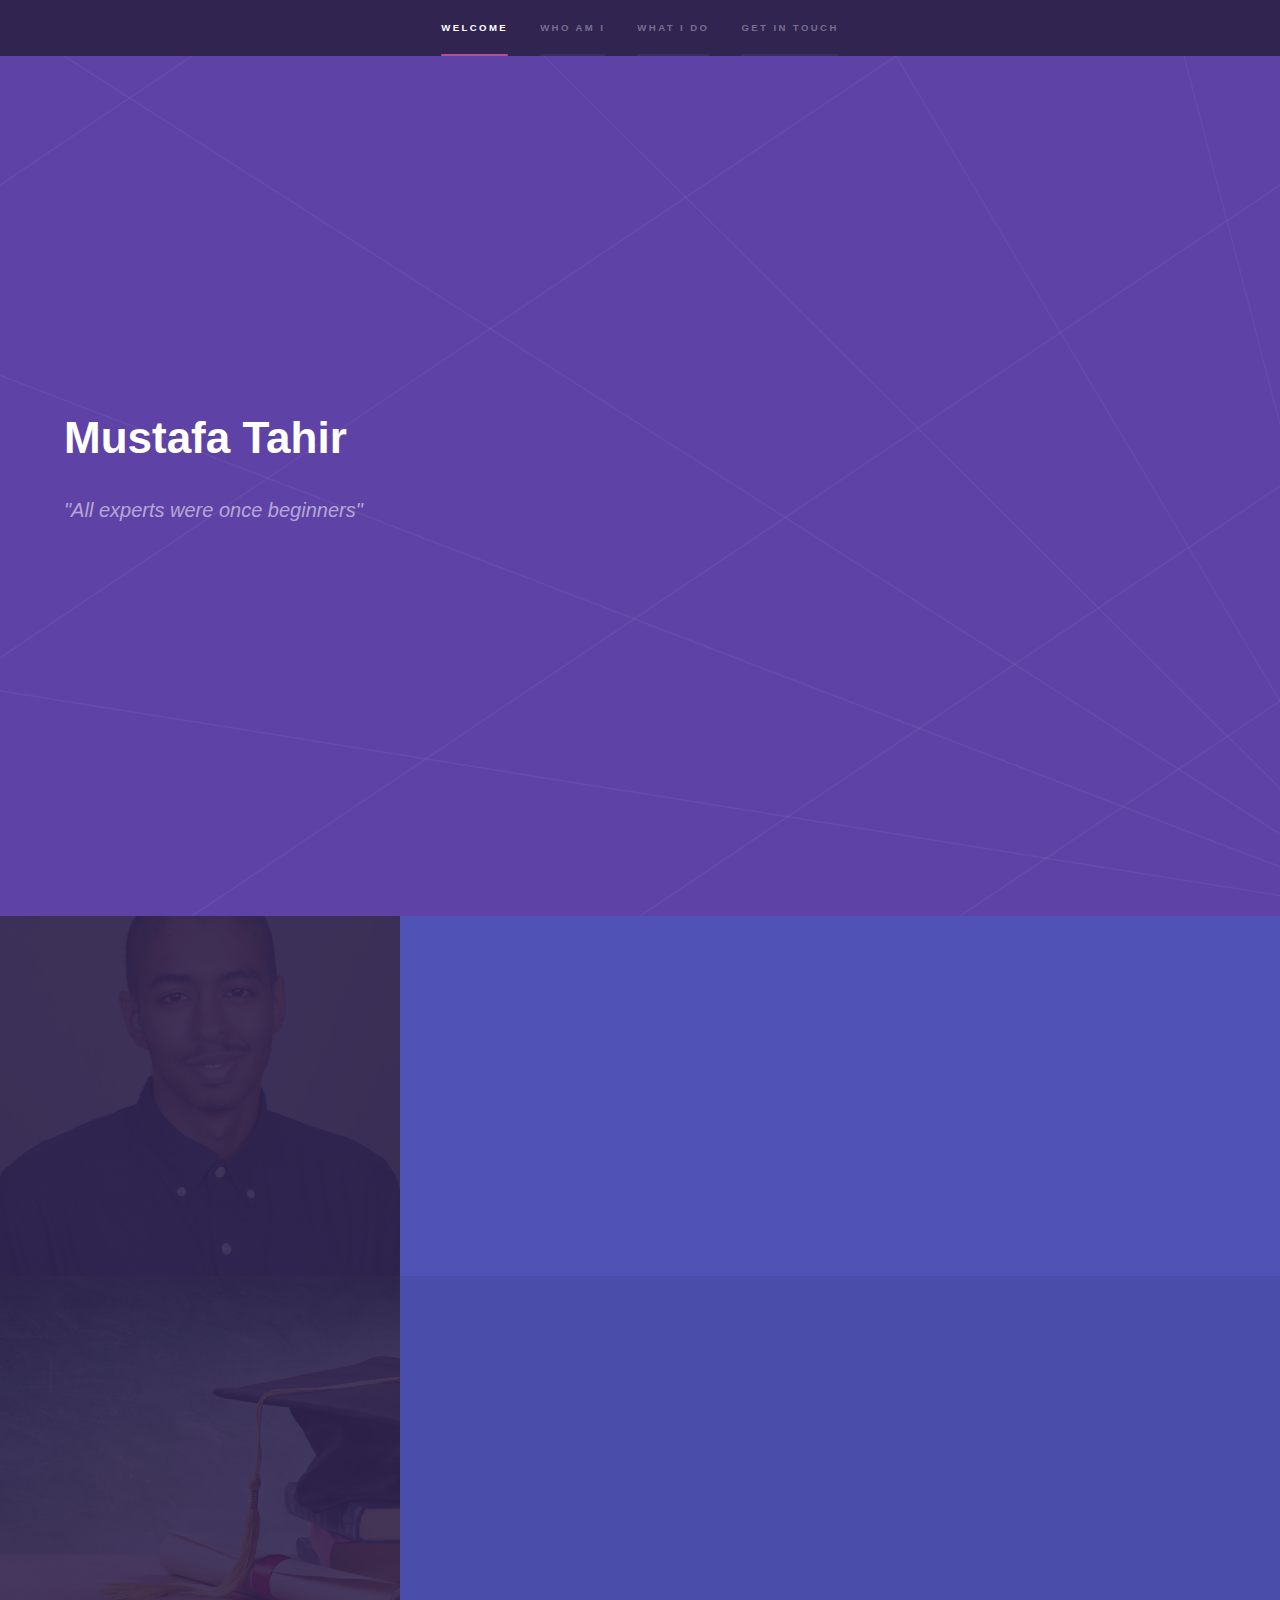
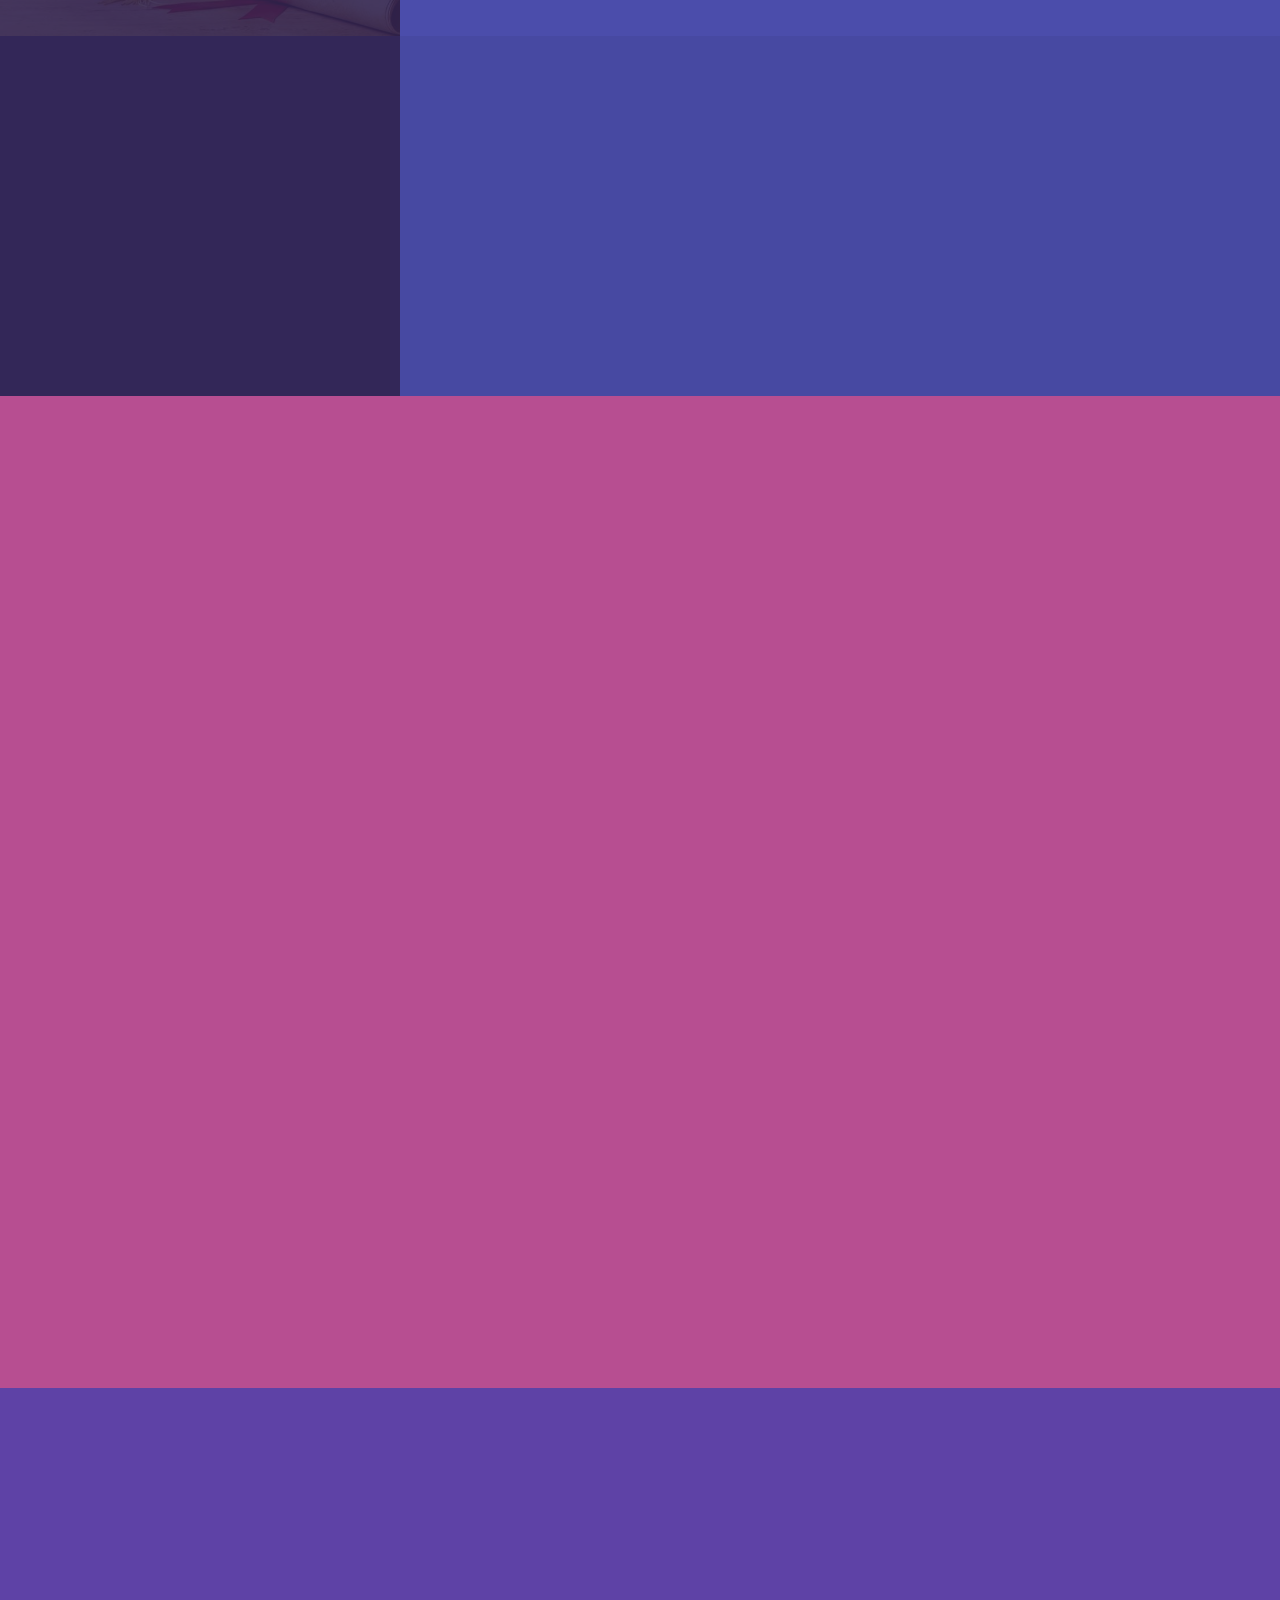
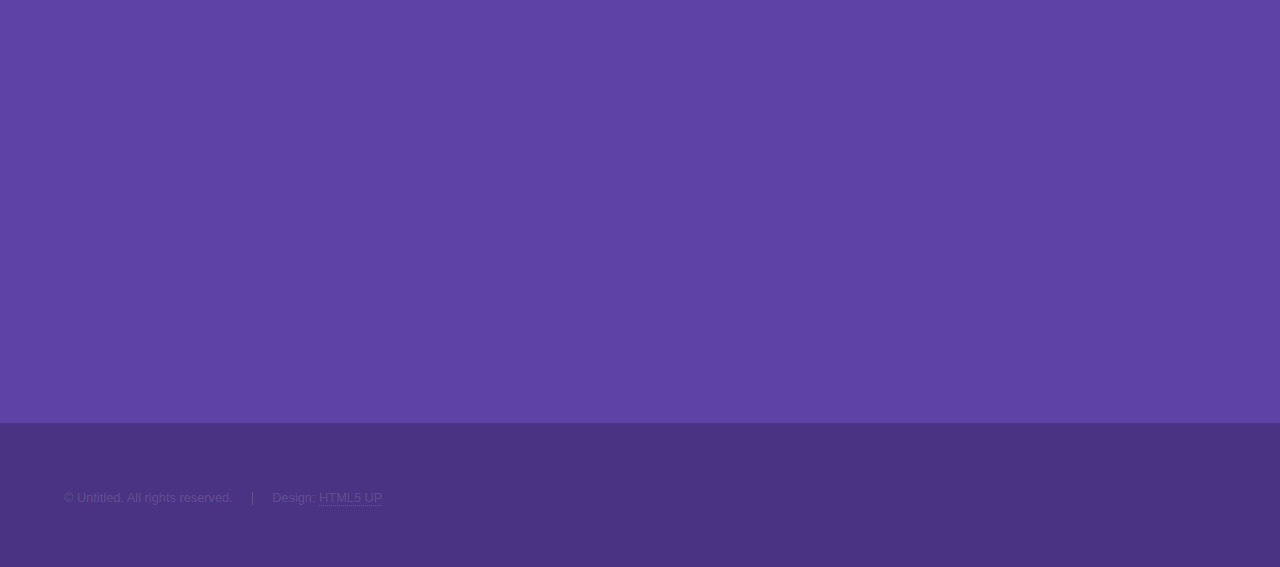
==== commit 23390a05: "Updates" ====
--- a/index.html
+++ b/index.html
@@ -6,7 +6,7 @@
 -->
 <html>
 	<head>
-		<title>Hyperspace by HTML5 UP</title>
+		<title>Mustafa Tahir</title>
 		<meta charset="utf-8" />
 		<meta name="viewport" content="width=device-width, initial-scale=1, user-scalable=no" />
 		<link rel="stylesheet" href="assets/css/main.css" />
@@ -20,8 +20,8 @@
 					<nav>
 						<ul>
 							<li><a href="#intro">Welcome</a></li>
-							<li><a href="#one">Who we are</a></li>
-							<li><a href="#two">What we do</a></li>
+							<li><a href="#one">Who am I</a></li>
+							<li><a href="#two">What I do</a></li>
 							<li><a href="#three">Get in touch</a></li>
 						</ul>
 					</nav>
@@ -35,9 +35,9 @@
 					<section id="intro" class="wrapper style1 fullscreen fade-up">
 						<div class="inner">
 							<h1>Mustafa Tahir</h1>
-							<p>Just another Headstarter fellow  <a href="http://html5up.net/license">Creative Commons</a>.</p>
+							<p> <i>"All experts were once beginners"</i> <link href="https://fonts.googleapis.com/css2?family=Dancers-Spirit&display=swap" rel="stylesheet"> </p>
 							<ul class="actions">
-								<li><a href="#one" class="button scrolly">Learn more</a></li>
+								<!--<li><a href="#one" class="button scrolly">Learn more</a></li>-->
 							</ul>
 						</div>
 					</section>
@@ -45,38 +45,38 @@
 				<!-- One -->
 					<section id="one" class="wrapper style2 spotlights">
 						<section>
-							<a href="#" class="image"><img src="images/pic01.jpg" alt="" data-position="center center" /></a>
+							<a href="#" class="image"><img src="Me.JPG" alt="" data-position="center center" /></a>
 							<div class="content">
 								<div class="inner">
-									<h2>Sed ipsum dolor</h2>
-									<p>Phasellus convallis elit id ullamcorper pulvinar. Duis aliquam turpis mauris, eu ultricies erat malesuada quis. Aliquam dapibus.</p>
-									<ul class="actions">
-										<li><a href="generic.html" class="button">Learn more</a></li>
-									</ul>
+									<h2>About me</h2>
+									<p> I am a Mustafa Tahir, a recent Electrical Engineering graduate from IIT with a focus in Hardware Engineering. </p>
+									<!--<ul class="actions">
+								<<li><a href="generic.html" class="button">Learn more</a></li>
+							</ul>-->
 								</div>
 							</div>
 						</section>
 						<section>
-							<a href="#" class="image"><img src="images/pic02.jpg" alt="" data-position="top center" /></a>
+							<a href="#" class="image"><img src="education.jpg" alt="" /></a>
 							<div class="content">
 								<div class="inner">
-									<h2>Feugiat consequat</h2>
-									<p>Phasellus convallis elit id ullamcorper pulvinar. Duis aliquam turpis mauris, eu ultricies erat malesuada quis. Aliquam dapibus.</p>
-									<ul class="actions">
-										<li><a href="generic.html" class="button">Learn more</a></li>
-									</ul>
+									<h2>Education</h2>
+									<p> I graduated from the Illinois Institute of Technology with a BS in Electrical Engineering.</p>
+									<!--<ul class="actions">
+								<<li><a href="generic.html" class="button">Learn more</a></li>
+							</ul>-->
 								</div>
 							</div>
 						</section>
 						<section>
-							<a href="#" class="image"><img src="images/pic03.jpg" alt="" data-position="25% 25%" /></a>
+							<a href="#" class="image"><img src="hardware.jpeg" alt="" data-position="40% 10%" /></a>
 							<div class="content">
 								<div class="inner">
-									<h2>Ultricies aliquam</h2>
-									<p>Phasellus convallis elit id ullamcorper pulvinar. Duis aliquam turpis mauris, eu ultricies erat malesuada quis. Aliquam dapibus.</p>
-									<ul class="actions">
-										<li><a href="generic.html" class="button">Learn more</a></li>
-									</ul>
+									<h2>Skills & Experiences</h2>
+									<p>As a hardware engineer, my expertise encompasses PCB design, FPGA development, and 3D CAD modeling.</p>
+									<!--<ul class="actions">
+								<<li><a href="generic.html" class="button">Learn more</a></li>
+							</ul>-->
 								</div>
 							</div>
 						</section>
@@ -85,43 +85,54 @@
 				<!-- Two -->
 					<section id="two" class="wrapper style3 fade-up">
 						<div class="inner">
-							<h2>What we do</h2>
-							<p>Phasellus convallis elit id ullamcorper pulvinar. Duis aliquam turpis mauris, eu ultricies erat malesuada quis. Aliquam dapibus, lacus eget hendrerit bibendum, urna est aliquam sem, sit amet imperdiet est velit quis lorem.</p>
+							<h2>What I do</h2>
+							<p>Doing multiple projects, I have obtained a vast amount of knowledge and hands-on experience within different subfields of engineering, which includes but not limited to:</p>
 							<div class="features">
 								<section>
+									<span class="icon solid major fa-cog"></span>
+									<h3>Hardware Design & Development</h3>
+									<p>
+										<ul>
+											<li>Designed an Arduino Shield regulator, buck-regulating DC Voltage from ~12V to 5V DC</li>
+											<li>Creating a 10x10x10 LED Cube with POV effects for user decoration (ongoing, see github)</li>
+											<li>Developing a digital alarm clock that calls out during certain set times of the day (ongoing, see github)</li>
+										</ul>								
+									</p>
+								</section>
+								<section>
+									<span class="icon solid major fa-microchip"></span>
+									<h3>Digital Logic Design</h3>
+									<p>
+										<ul>
+											<li>Architechured a 32-bit MIPS RISC Processor using VHDL on Xilinx Vivado platform, completing task within a 1-month time frame.</li>
+											<li>Simulated LED blinker with Verilog.</li>
+											<li>Created test benches in both cases.</li>
+										</ul>
+									</p>
+								</section>
+								<section>
+									<span class="icon solid major fa-hdd"></span>
+									<h3>Embedded Systems</h3>
+									<p>
+										<ul>
+											<li>Designed a temperature sensing circuit with an LM35, connected wirelessly to a Raspberry Pi via HC-06 Bluetooth, and exported data to ThingSpeak using Python. </li>
+											<li>Collaborated on building a 4-wheel robot with an Arduino UNO, enabling collision avoidance, line-tracking, and sensing of temperature, humidity, and pressure.</li>
+										</ul>
+									</p>
+								</section>
+								<section>
 									<span class="icon solid major fa-code"></span>
-									<h3>Lorem ipsum amet</h3>
-									<p>Phasellus convallis elit id ullam corper amet et pulvinar. Duis aliquam turpis mauris, sed ultricies erat dapibus.</p>
-								</section>
-								<section>
-									<span class="icon solid major fa-lock"></span>
-									<h3>Aliquam sed nullam</h3>
-									<p>Phasellus convallis elit id ullam corper amet et pulvinar. Duis aliquam turpis mauris, sed ultricies erat dapibus.</p>
-								</section>
-								<section>
-									<span class="icon solid major fa-cog"></span>
-									<h3>Sed erat ullam corper</h3>
-									<p>Phasellus convallis elit id ullam corper amet et pulvinar. Duis aliquam turpis mauris, sed ultricies erat dapibus.</p>
-								</section>
-								<section>
-									<span class="icon solid major fa-desktop"></span>
-									<h3>Veroeros quis lorem</h3>
-									<p>Phasellus convallis elit id ullam corper amet et pulvinar. Duis aliquam turpis mauris, sed ultricies erat dapibus.</p>
-								</section>
-								<section>
-									<span class="icon solid major fa-link"></span>
-									<h3>Urna quis bibendum</h3>
-									<p>Phasellus convallis elit id ullam corper amet et pulvinar. Duis aliquam turpis mauris, sed ultricies erat dapibus.</p>
-								</section>
-								<section>
-									<span class="icon major fa-gem"></span>
-									<h3>Aliquam urna dapibus</h3>
-									<p>Phasellus convallis elit id ullam corper amet et pulvinar. Duis aliquam turpis mauris, sed ultricies erat dapibus.</p>
-								</section>
-							</div>
-							<ul class="actions">
-								<li><a href="generic.html" class="button">Learn more</a></li>
-							</ul>
+									<h3>Programming</h3>
+									<p>
+										<ul>
+											<li>Became a software engineering fellow at Headstarter!</li>
+										</ul>
+									</p>
+								</section>								
+							</div>
+							<!--<ul class="actions">
+								<<li><a href="generic.html" class="button">Learn more</a></li>
+							</ul>-->
 						</div>
 					</section>
 
@@ -129,26 +140,27 @@
 					<section id="three" class="wrapper style1 fade-up">
 						<div class="inner">
 							<h2>Get in touch</h2>
-							<p>Phasellus convallis elit id ullamcorper pulvinar. Duis aliquam turpis mauris, eu ultricies erat malesuada quis. Aliquam dapibus, lacus eget hendrerit bibendum, urna est aliquam sem, sit amet imperdiet est velit quis lorem.</p>
+							<p>If you’ve enjoyed this journey and want to connect, I’d love to hear from you!</p>
 							<div class="split style1">
 								<section>
-									<form method="post" action="#">
+									<form action="https://api.web3forms.com/submit" method="POST">
+										<input type="hidden" name="access_key" value="ad3a021f-5467-4f51-8345-a65068f0a52d">
 										<div class="fields">
 											<div class="field half">
 												<label for="name">Name</label>
-												<input type="text" name="name" id="name" />
+												<input type="text" name="name" id="name" placeholder="Name"  required/>
 											</div>
 											<div class="field half">
 												<label for="email">Email</label>
-												<input type="text" name="email" id="email" />
+												<input type="text" name="email" id="email" placeholder="Email" required/>
 											</div>
 											<div class="field">
 												<label for="message">Message</label>
-												<textarea name="message" id="message" rows="5"></textarea>
+												<textarea name="message" id="message" rows="5" placeholder="Message" required></textarea>
 											</div>
 										</div>
-										<ul class="actions">
-											<li><a href="" class="button submit">Send Message</a></li>
+			 							<ul class="actions">
+											<li><button class="button" type="submit">Send Message</button></li>
 										</ul>
 									</form>
 								</section>
@@ -156,26 +168,25 @@
 									<ul class="contact">
 										<li>
 											<h3>Address</h3>
-											<span>12345 Somewhere Road #654<br />
-											Nashville, TN 00000-0000<br />
+											<span>Chicago IL, 60659<br />
 											USA</span>
 										</li>
 										<li>
 											<h3>Email</h3>
-											<a href="#">user@untitled.tld</a>
+											<a href="#">mtahir8066@gmail.com</a>
 										</li>
 										<li>
 											<h3>Phone</h3>
-											<span>(000) 000-0000</span>
+											<span>(773)-322-8066 </span>
 										</li>
 										<li>
 											<h3>Social</h3>
 											<ul class="icons">
-												<li><a href="#" class="icon brands fa-twitter"><span class="label">Twitter</span></a></li>
-												<li><a href="#" class="icon brands fa-facebook-f"><span class="label">Facebook</span></a></li>
-												<li><a href="#" class="icon brands fa-github"><span class="label">GitHub</span></a></li>
-												<li><a href="#" class="icon brands fa-instagram"><span class="label">Instagram</span></a></li>
-												<li><a href="#" class="icon brands fa-linkedin-in"><span class="label">LinkedIn</span></a></li>
+												<!--<li><a href="" class="icon brands fa-twitter"><span class="label">Twitter</span></a></li>-->
+												<!--<li><a href="#" class="icon brands fa-facebook-f"><span class="label">Facebook</span></a></li>-->
+												<li><a href="https://github.com/Mufasa8066" class="icon brands fa-github" target="_blank"><span class="label">GitHub</span></a></li>
+												<li><a href="https://www.instagram.com/mufasatahir/" class="icon brands fa-instagram" target="_blank" ><span class="label">Instagram</span></a></li>
+												<li><a href="https://www.linkedin.com/in/mustafatahir8066/" class="icon brands fa-linkedin-in" target="_blank"><span class="label">LinkedIn</span></a></li>
 											</ul>
 										</li>
 									</ul>
@@ -205,4 +216,12 @@
 			<script src="assets/js/main.js"></script>
 
 	</body>
-</html>+</html>
+
+
+
+
+
+
+<!--										<input type="hidden" name="redirect" value="http://127.0.0.1:5500/Thank_You_code.html">
+-->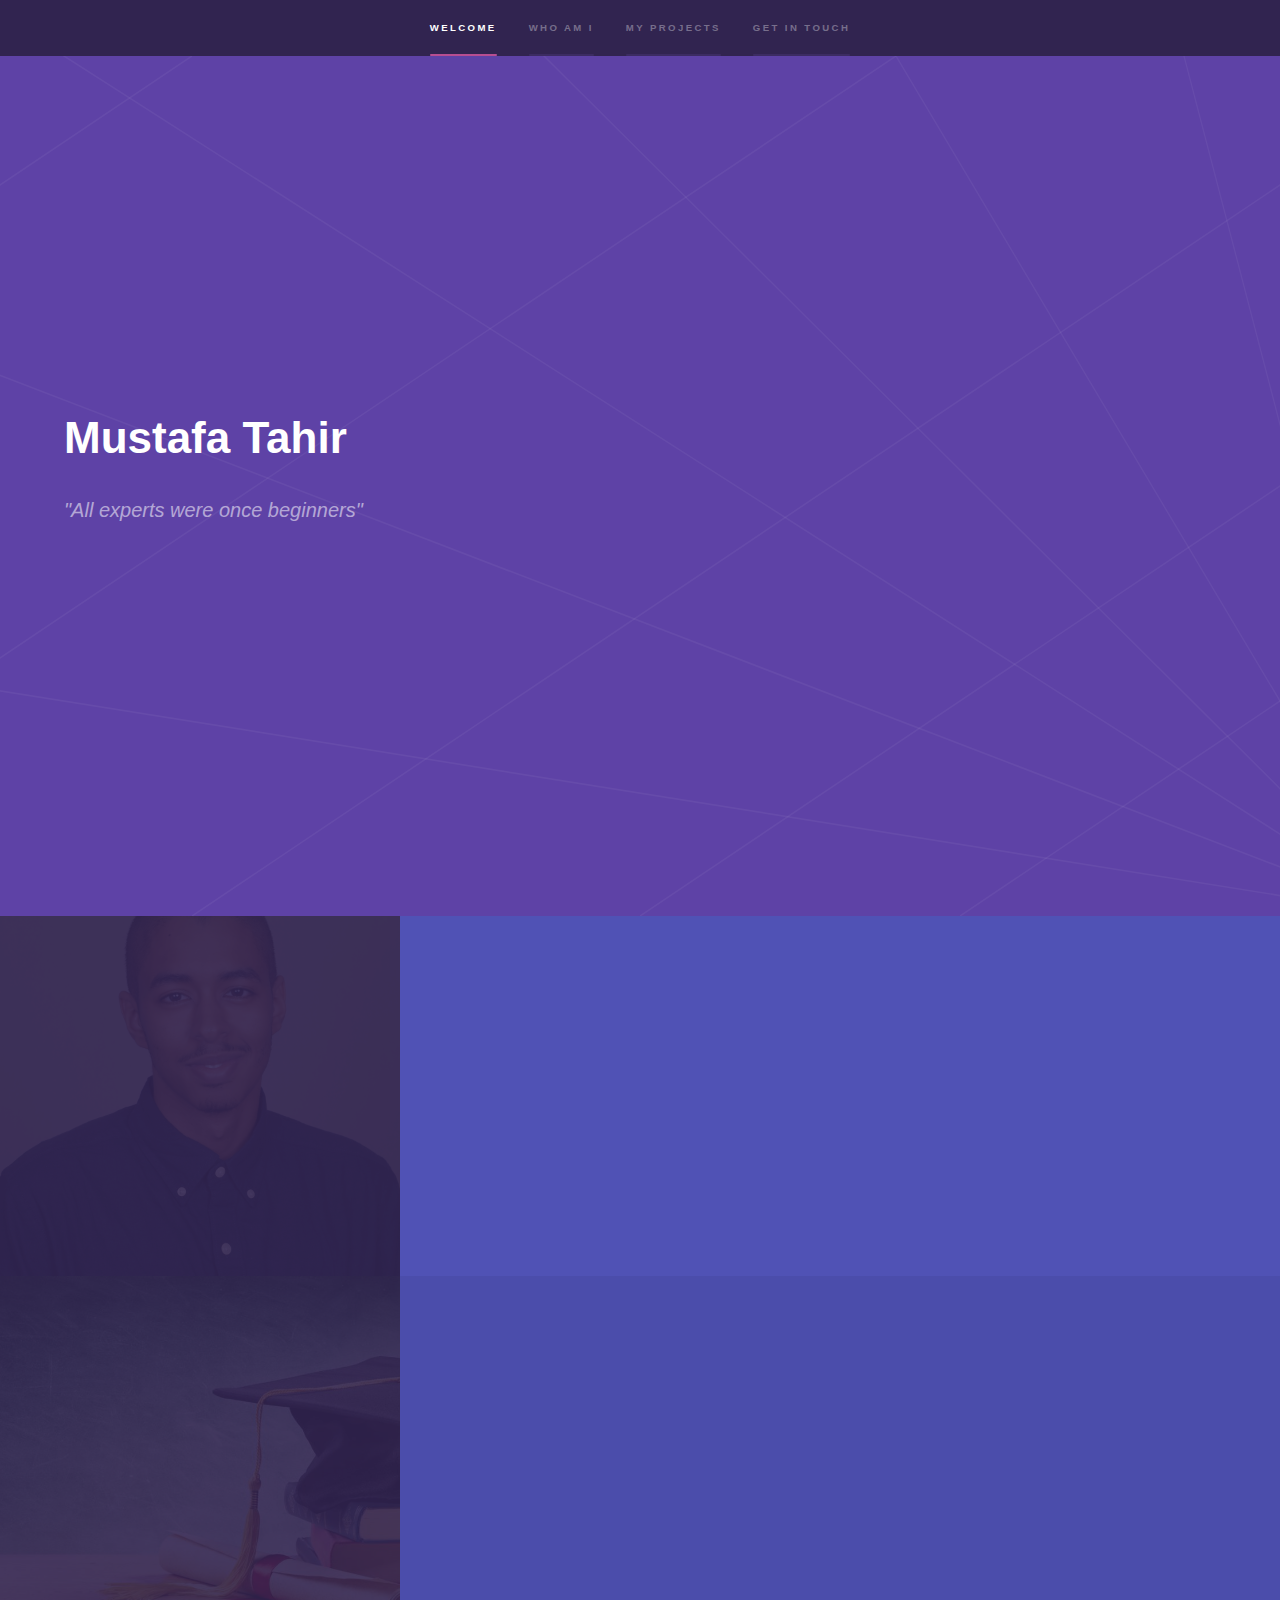
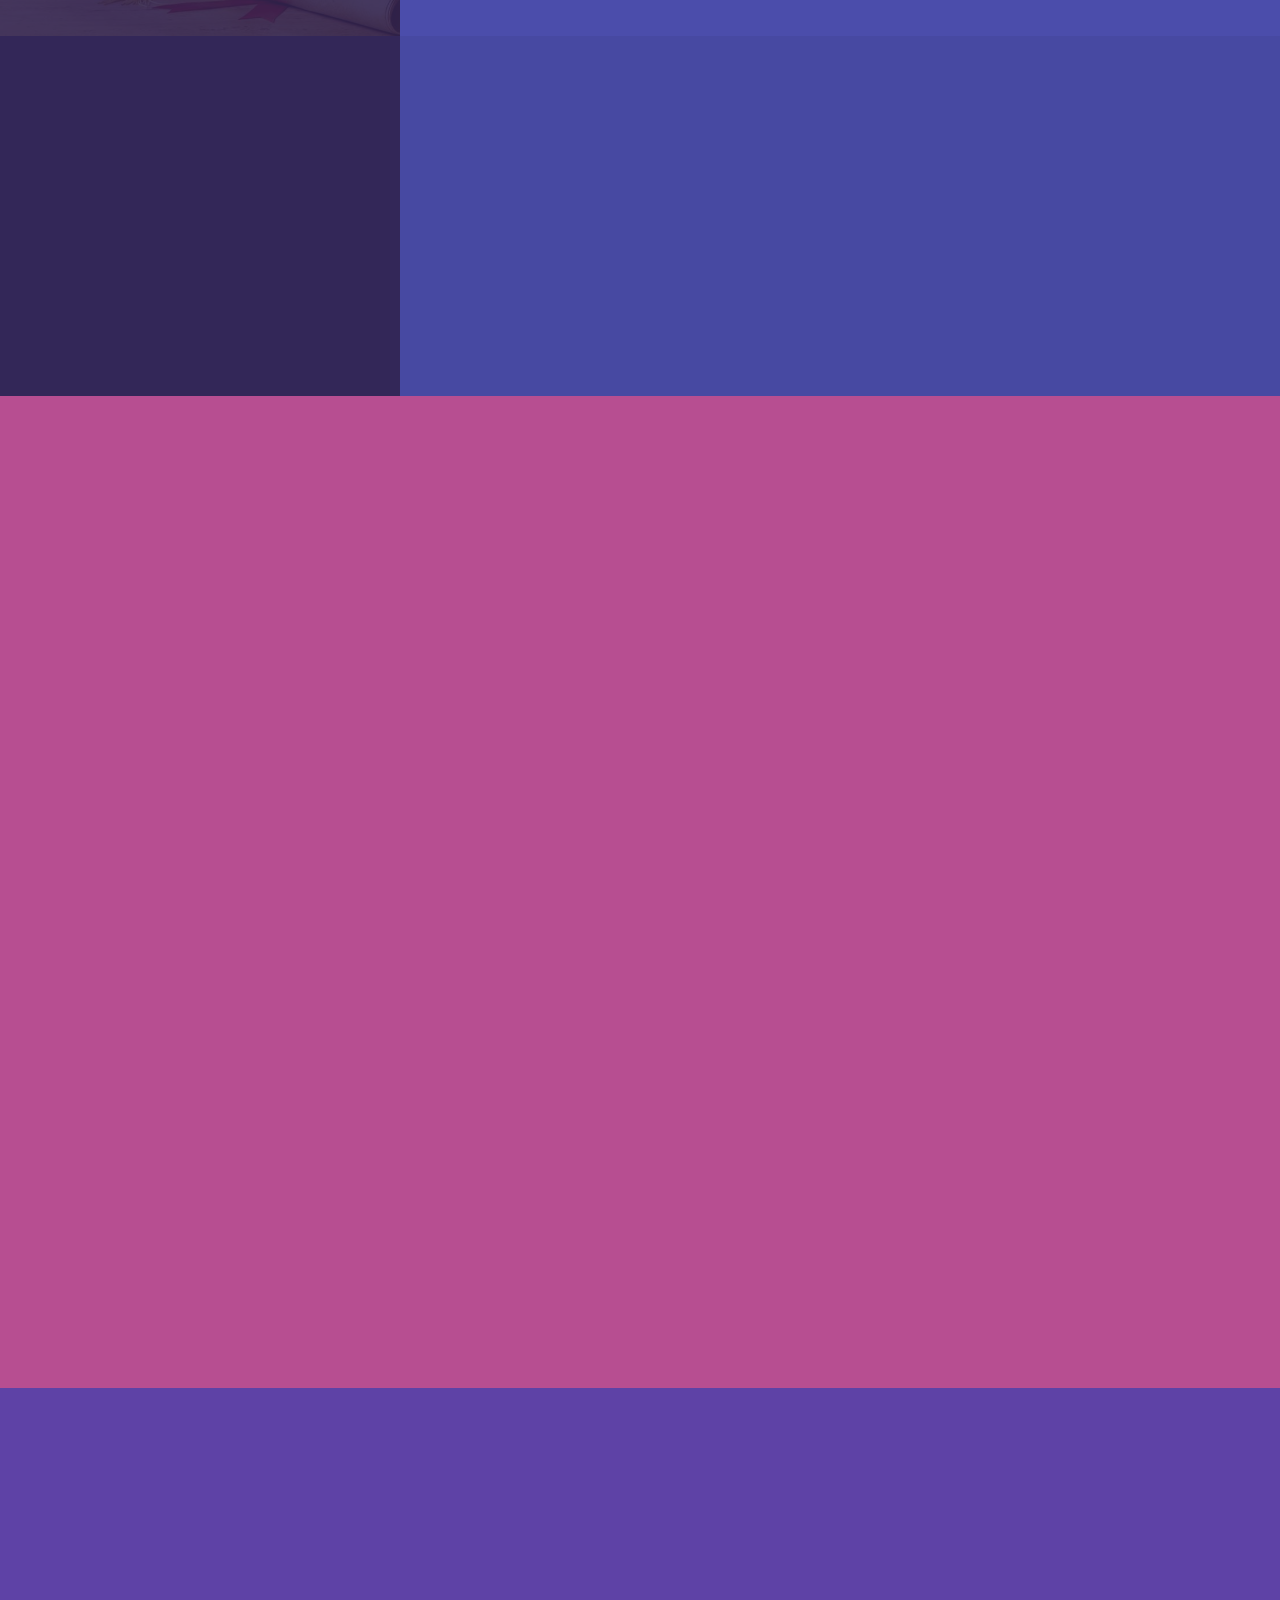
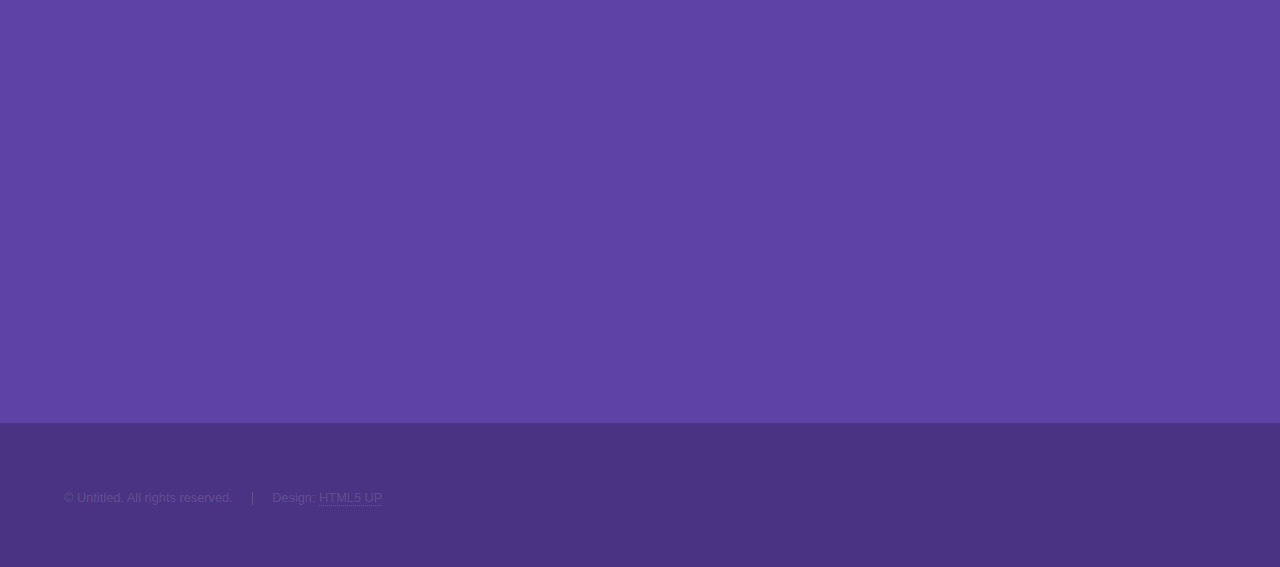
==== commit a638656d: "Final Changes" ====
--- a/index.html
+++ b/index.html
@@ -6,7 +6,7 @@
 -->
 <html>
 	<head>
-		<title>Mustafa Tahir</title>
+		<title>Mustafa Tahir</title> 
 		<meta charset="utf-8" />
 		<meta name="viewport" content="width=device-width, initial-scale=1, user-scalable=no" />
 		<link rel="stylesheet" href="assets/css/main.css" />
@@ -21,7 +21,7 @@
 						<ul>
 							<li><a href="#intro">Welcome</a></li>
 							<li><a href="#one">Who am I</a></li>
-							<li><a href="#two">What I do</a></li>
+							<li><a href="#two">My Projects</a></li>
 							<li><a href="#three">Get in touch</a></li>
 						</ul>
 					</nav>
@@ -49,7 +49,7 @@
 							<div class="content">
 								<div class="inner">
 									<h2>About me</h2>
-									<p> I am a Mustafa Tahir, a recent Electrical Engineering graduate from IIT with a focus in Hardware Engineering. </p>
+									<p> I am a Mustafa Tahir, a recent Electrical Engineering graduate with a focus in Hardware Engineering & Product Development. </p>
 									<!--<ul class="actions">
 								<<li><a href="generic.html" class="button">Learn more</a></li>
 							</ul>-->
@@ -61,7 +61,7 @@
 							<div class="content">
 								<div class="inner">
 									<h2>Education</h2>
-									<p> I graduated from the Illinois Institute of Technology with a BS in Electrical Engineering.</p>
+									<p> I graduated from the Illinois Institute of Technology (IIT) with a BS in Electrical Engineering.</p>
 									<!--<ul class="actions">
 								<<li><a href="generic.html" class="button">Learn more</a></li>
 							</ul>-->
@@ -73,7 +73,7 @@
 							<div class="content">
 								<div class="inner">
 									<h2>Skills & Experiences</h2>
-									<p>As a hardware engineer, my expertise encompasses PCB design, FPGA development, and 3D CAD modeling.</p>
+									<p>As a hardware engineer, my expertise encompasses PCB design, FPGA development, 3D CAD modeling & Embedded Programming.</p>
 									<!--<ul class="actions">
 								<<li><a href="generic.html" class="button">Learn more</a></li>
 							</ul>-->
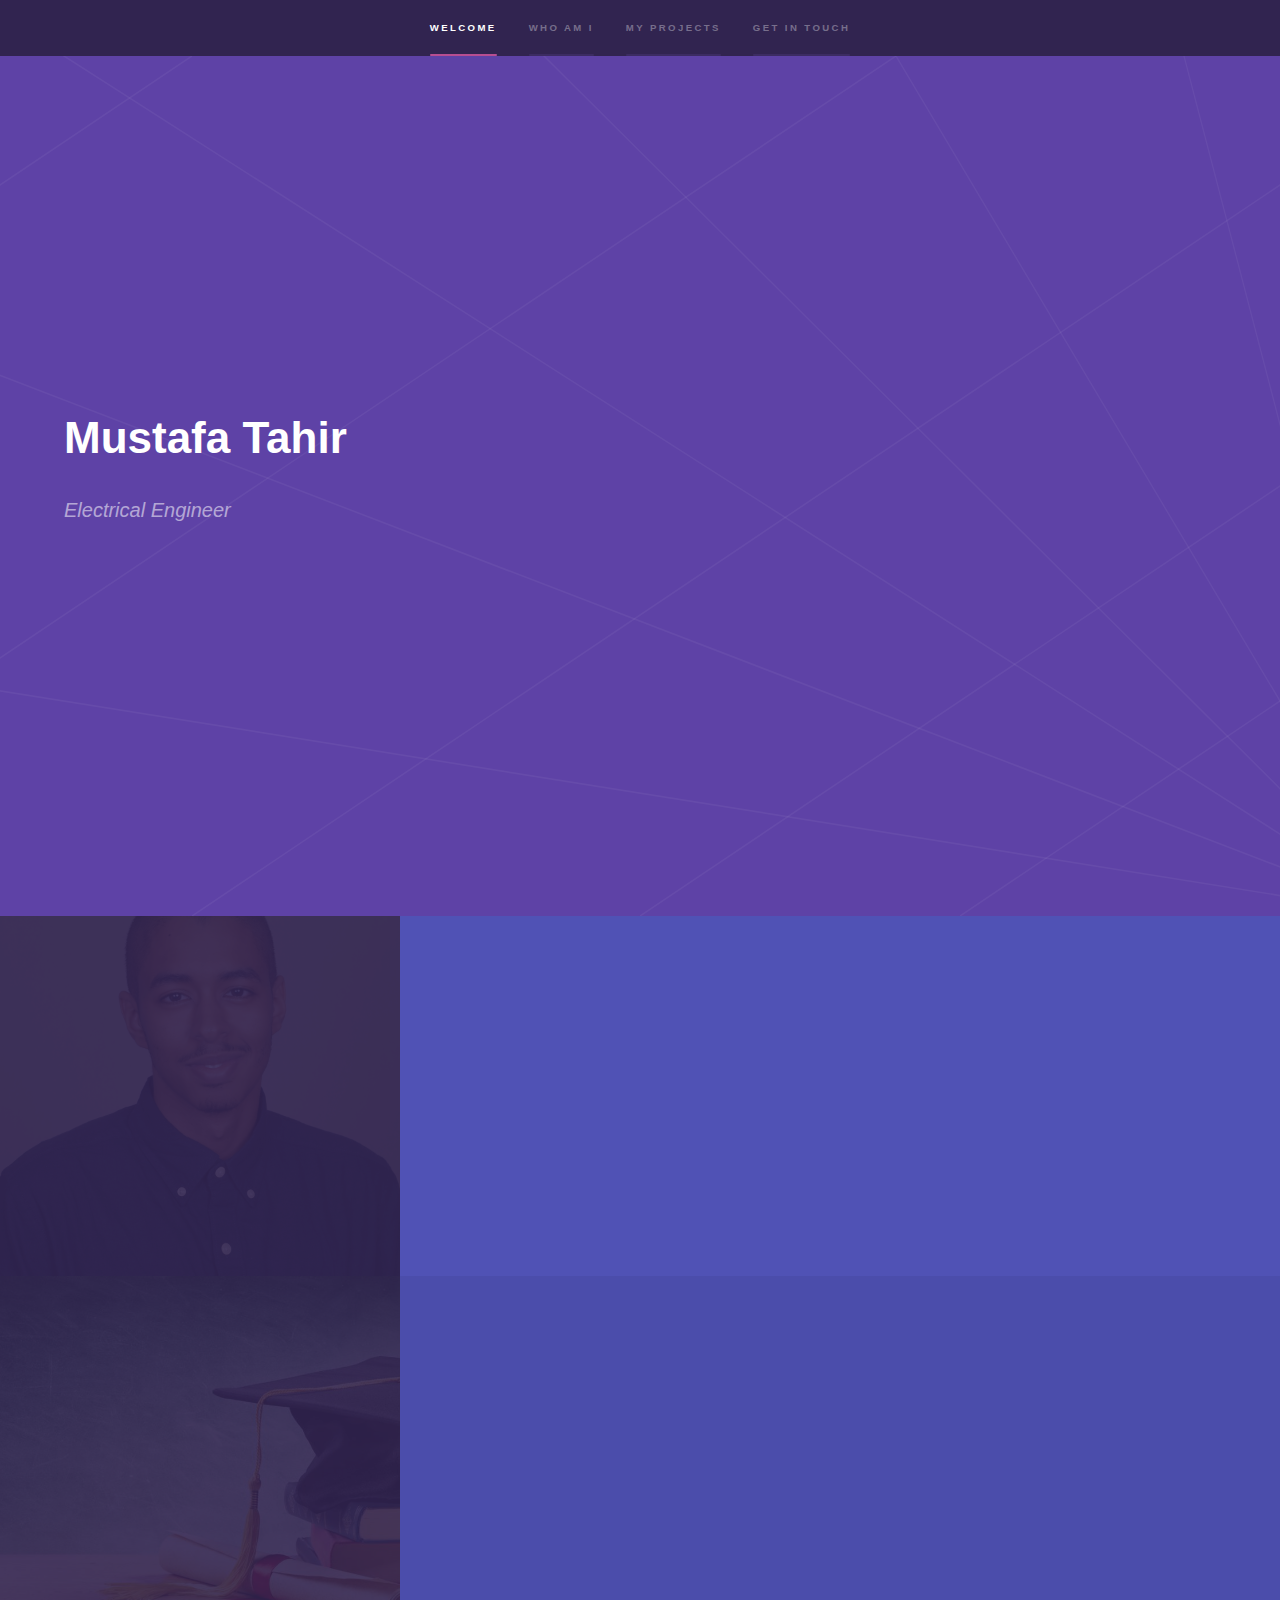
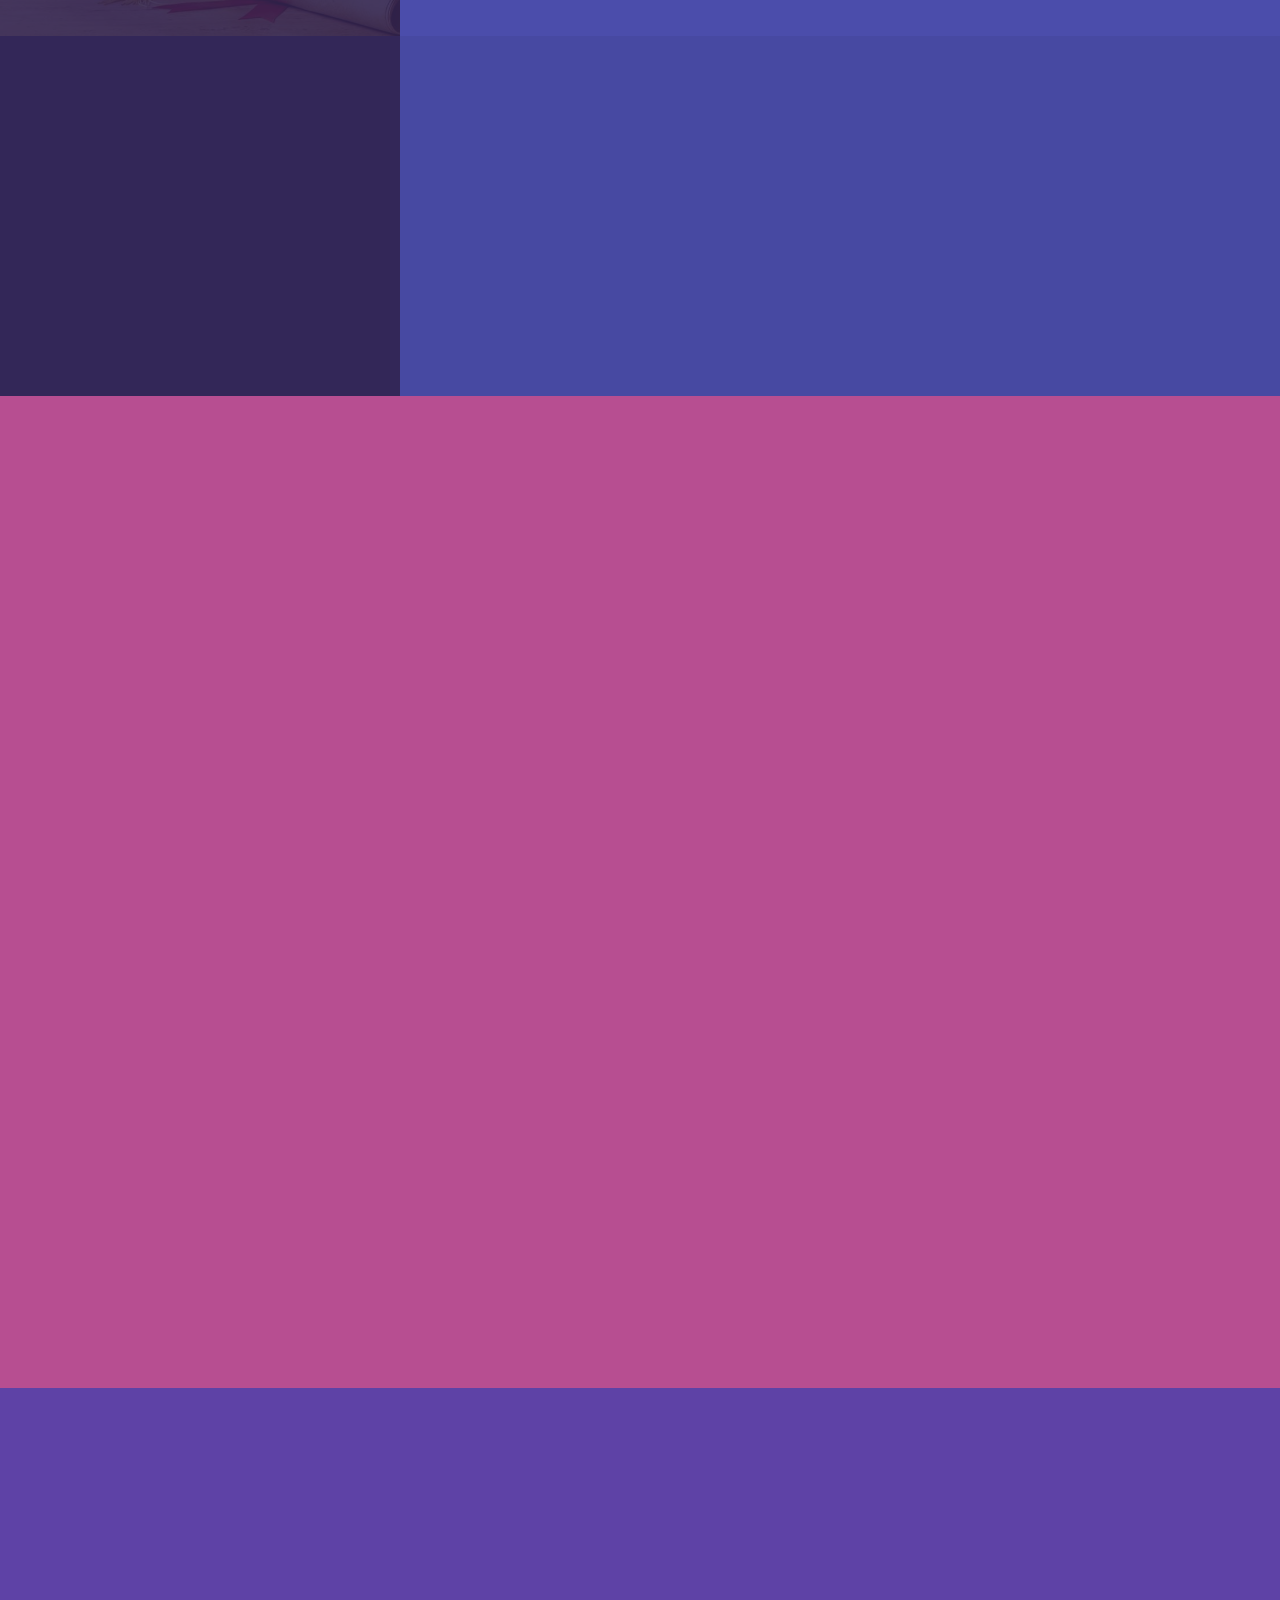
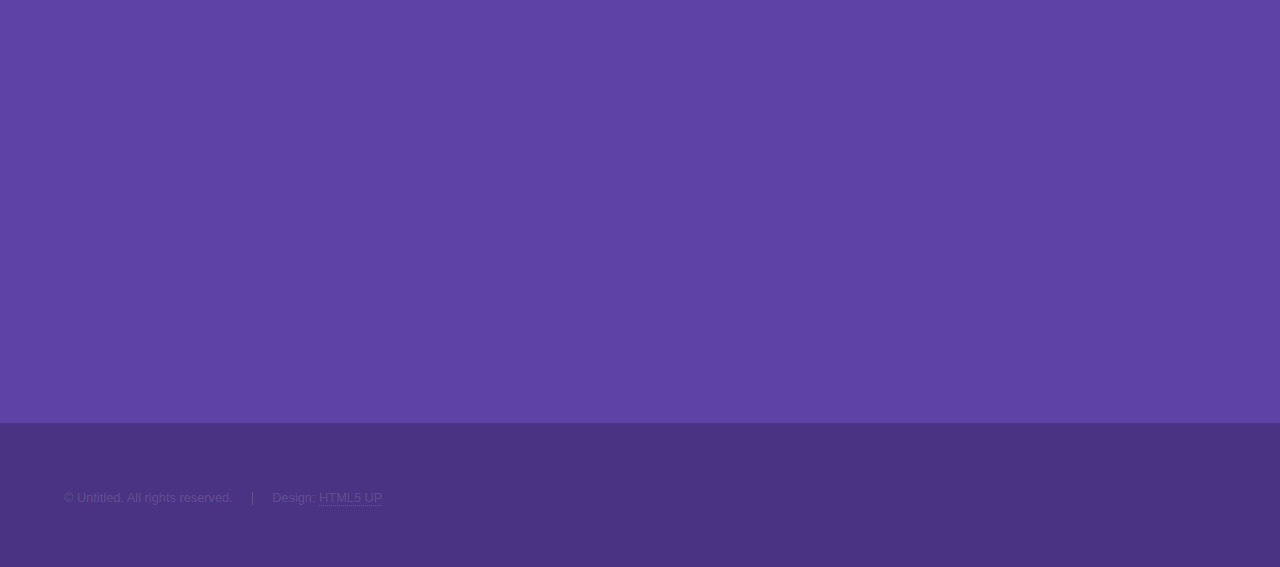
==== commit c75a524f: "The Final Changes" ====
--- a/index.html
+++ b/index.html
@@ -35,7 +35,7 @@
 					<section id="intro" class="wrapper style1 fullscreen fade-up">
 						<div class="inner">
 							<h1>Mustafa Tahir</h1>
-							<p> <i>"All experts were once beginners"</i> <link href="https://fonts.googleapis.com/css2?family=Dancers-Spirit&display=swap" rel="stylesheet"> </p>
+							<p> <i>Electrical Engineer</i> </p>
 							<ul class="actions">
 								<!--<li><a href="#one" class="button scrolly">Learn more</a></li>-->
 							</ul>
@@ -49,7 +49,8 @@
 							<div class="content">
 								<div class="inner">
 									<h2>About me</h2>
-									<p> I am a Mustafa Tahir, a recent Electrical Engineering graduate with a focus in Hardware Engineering & Product Development. </p>
+									<p> I am a Mustafa Tahir, a recent Electrical Engineering graduate with a 
+										focus in Hardware Engineering & Product Development. </p>
 									<!--<ul class="actions">
 								<<li><a href="generic.html" class="button">Learn more</a></li>
 							</ul>-->
@@ -61,7 +62,7 @@
 							<div class="content">
 								<div class="inner">
 									<h2>Education</h2>
-									<p> I graduated from the Illinois Institute of Technology (IIT) with a BS in Electrical Engineering.</p>
+									<p> I'm Mustafa Tahir, and I graduated from the Illinois Institute of Technology (IIT) with a BS in Electrical Engineering.</p>
 									<!--<ul class="actions">
 								<<li><a href="generic.html" class="button">Learn more</a></li>
 							</ul>-->
@@ -73,7 +74,8 @@
 							<div class="content">
 								<div class="inner">
 									<h2>Skills & Experiences</h2>
-									<p>As a hardware engineer, my expertise encompasses PCB design, FPGA development, 3D CAD modeling & Embedded Programming.</p>
+									<p>As a hardware engineer, my expertise encompasses PCB design, FPGA development, 
+										3D CAD modeling & Embedded Programming.</p>
 									<!--<ul class="actions">
 								<<li><a href="generic.html" class="button">Learn more</a></li>
 							</ul>-->
@@ -85,17 +87,18 @@
 				<!-- Two -->
 					<section id="two" class="wrapper style3 fade-up">
 						<div class="inner">
-							<h2>What I do</h2>
-							<p>Doing multiple projects, I have obtained a vast amount of knowledge and hands-on experience within different subfields of engineering, which includes but not limited to:</p>
+							<h2>My projects</h2>
+							<p>DWhile undertaking multiple projects, I have accumulated a substantial breadth of knowledge and hands-on experience spanning 
+								a diverse array of engineering subfields. This comprehensive exposure encompasses, but is not limited to, the following areas:</p>
 							<div class="features">
 								<section>
 									<span class="icon solid major fa-cog"></span>
 									<h3>Hardware Design & Development</h3>
 									<p>
 										<ul>
-											<li>Designed an Arduino Shield regulator, buck-regulating DC Voltage from ~12V to 5V DC</li>
-											<li>Creating a 10x10x10 LED Cube with POV effects for user decoration (ongoing, see github)</li>
-											<li>Developing a digital alarm clock that calls out during certain set times of the day (ongoing, see github)</li>
+											<li>Designed an Arduino Shield regulator, buck-regulating DC Voltage from ~12V to 5V DC.</li>
+											<li>Creating a 10x10x10 LED Cube with POV effects for user decoration (ongoing, see github).</li>
+											<li>Developing a digital alarm clock that calls out during certain set times of the day (ongoing, see github).</li>
 										</ul>								
 									</p>
 								</section>
@@ -104,7 +107,8 @@
 									<h3>Digital Logic Design</h3>
 									<p>
 										<ul>
-											<li>Architechured a 32-bit MIPS RISC Processor using VHDL on Xilinx Vivado platform, completing task within a 1-month time frame.</li>
+											<li>Architechured a 32-bit MIPS RISC Processor using VHDL on Xilinx Vivado platform, 
+												completing task within a 1-month time frame.</li>
 											<li>Simulated LED blinker with Verilog.</li>
 											<li>Created test benches in both cases.</li>
 										</ul>
@@ -115,8 +119,10 @@
 									<h3>Embedded Systems</h3>
 									<p>
 										<ul>
-											<li>Designed a temperature sensing circuit with an LM35, connected wirelessly to a Raspberry Pi via HC-06 Bluetooth, and exported data to ThingSpeak using Python. </li>
-											<li>Collaborated on building a 4-wheel robot with an Arduino UNO, enabling collision avoidance, line-tracking, and sensing of temperature, humidity, and pressure.</li>
+											<li>Designed a temperature sensing circuit with an LM35, connected wirelessly to a Raspberry 
+												Pi via HC-06 Bluetooth, and exported data to ThingSpeak using Python. </li>
+											<li>Collaborated on building a 4-wheel robot with an Arduino UNO, enabling collision avoidance, 
+												line-tracking, and sensing of temperature, humidity, and pressure.</li>
 										</ul>
 									</p>
 								</section>
@@ -125,7 +131,7 @@
 									<h3>Programming</h3>
 									<p>
 										<ul>
-											<li>Became a software engineering fellow at Headstarter!</li>
+											<li>To be added as I begin my journey as a software engineering fellow at Headstarter!</li>
 										</ul>
 									</p>
 								</section>								
@@ -140,7 +146,7 @@
 					<section id="three" class="wrapper style1 fade-up">
 						<div class="inner">
 							<h2>Get in touch</h2>
-							<p>If you’ve enjoyed this journey and want to connect, I’d love to hear from you!</p>
+							<p>If you’ve enjoyed my portfolio and want to connect, I’d love to hear from you!</p>
 							<div class="split style1">
 								<section>
 									<form action="https://api.web3forms.com/submit" method="POST">
